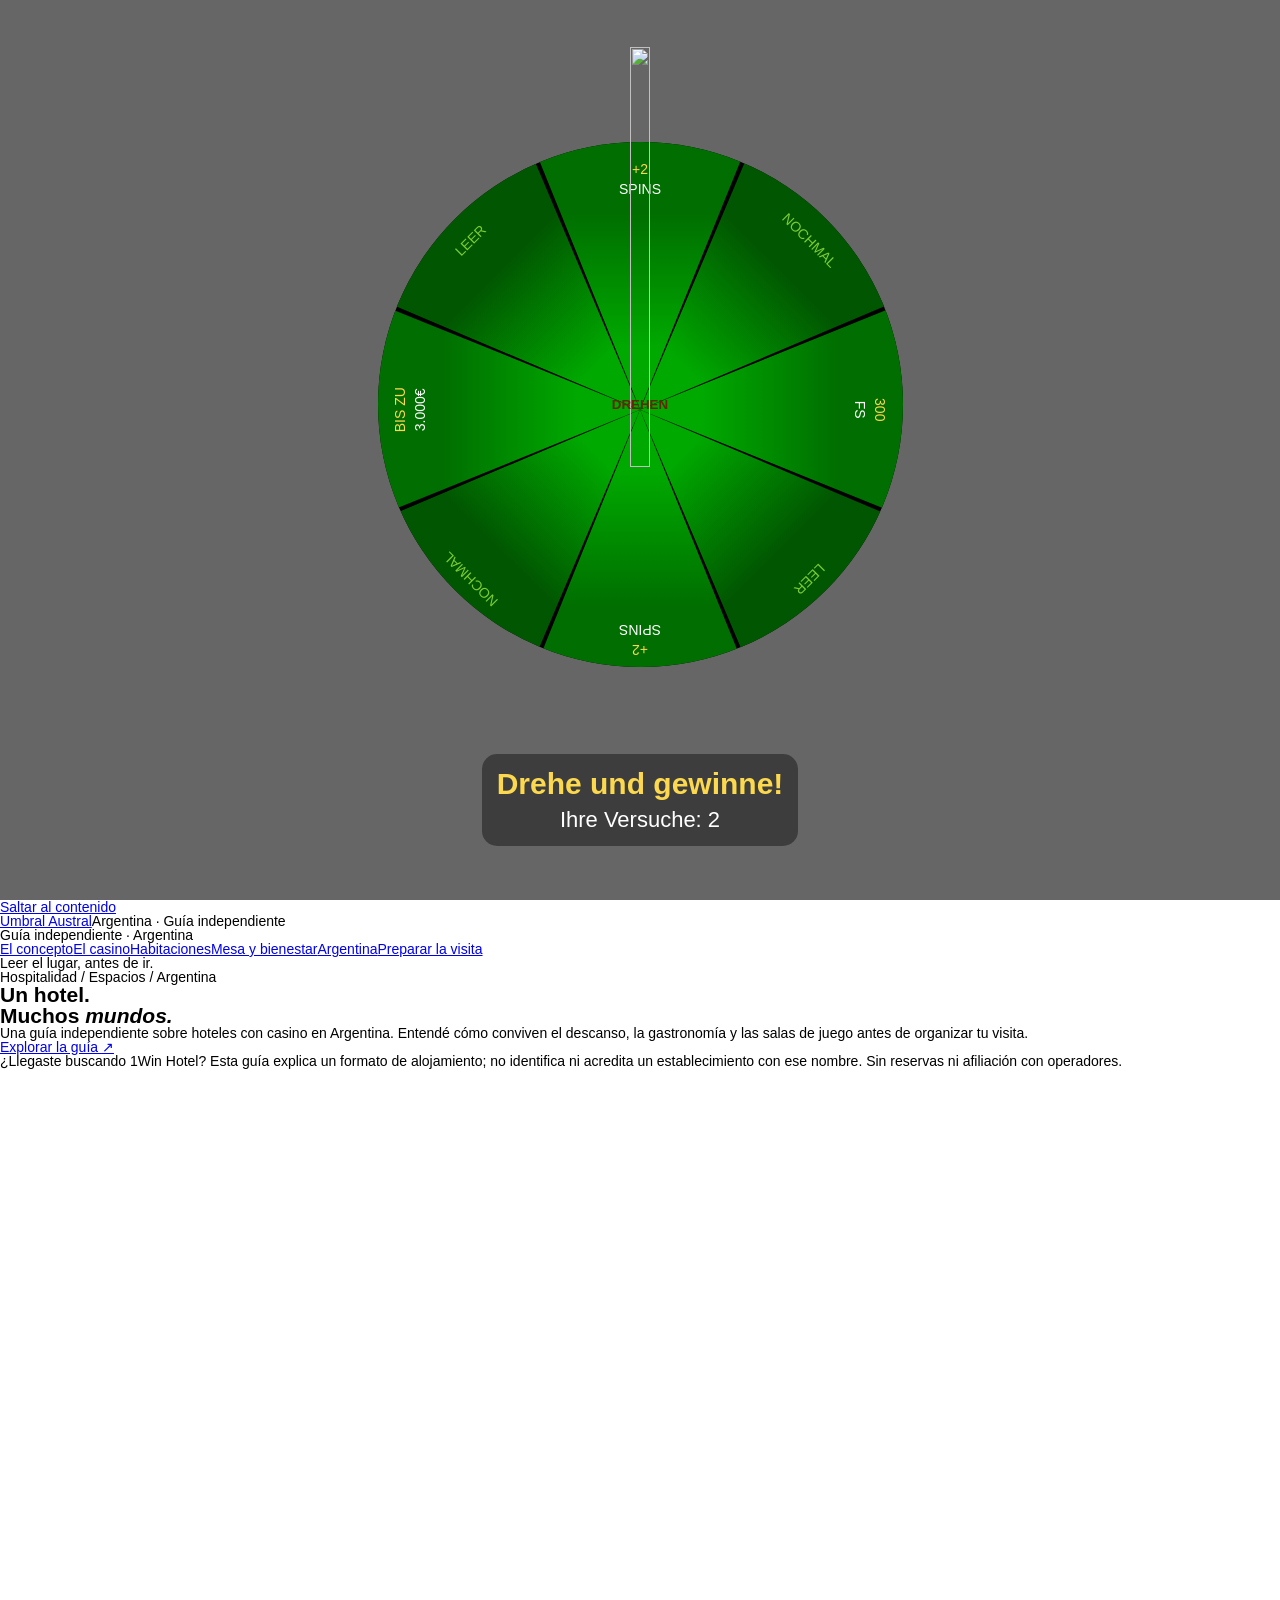
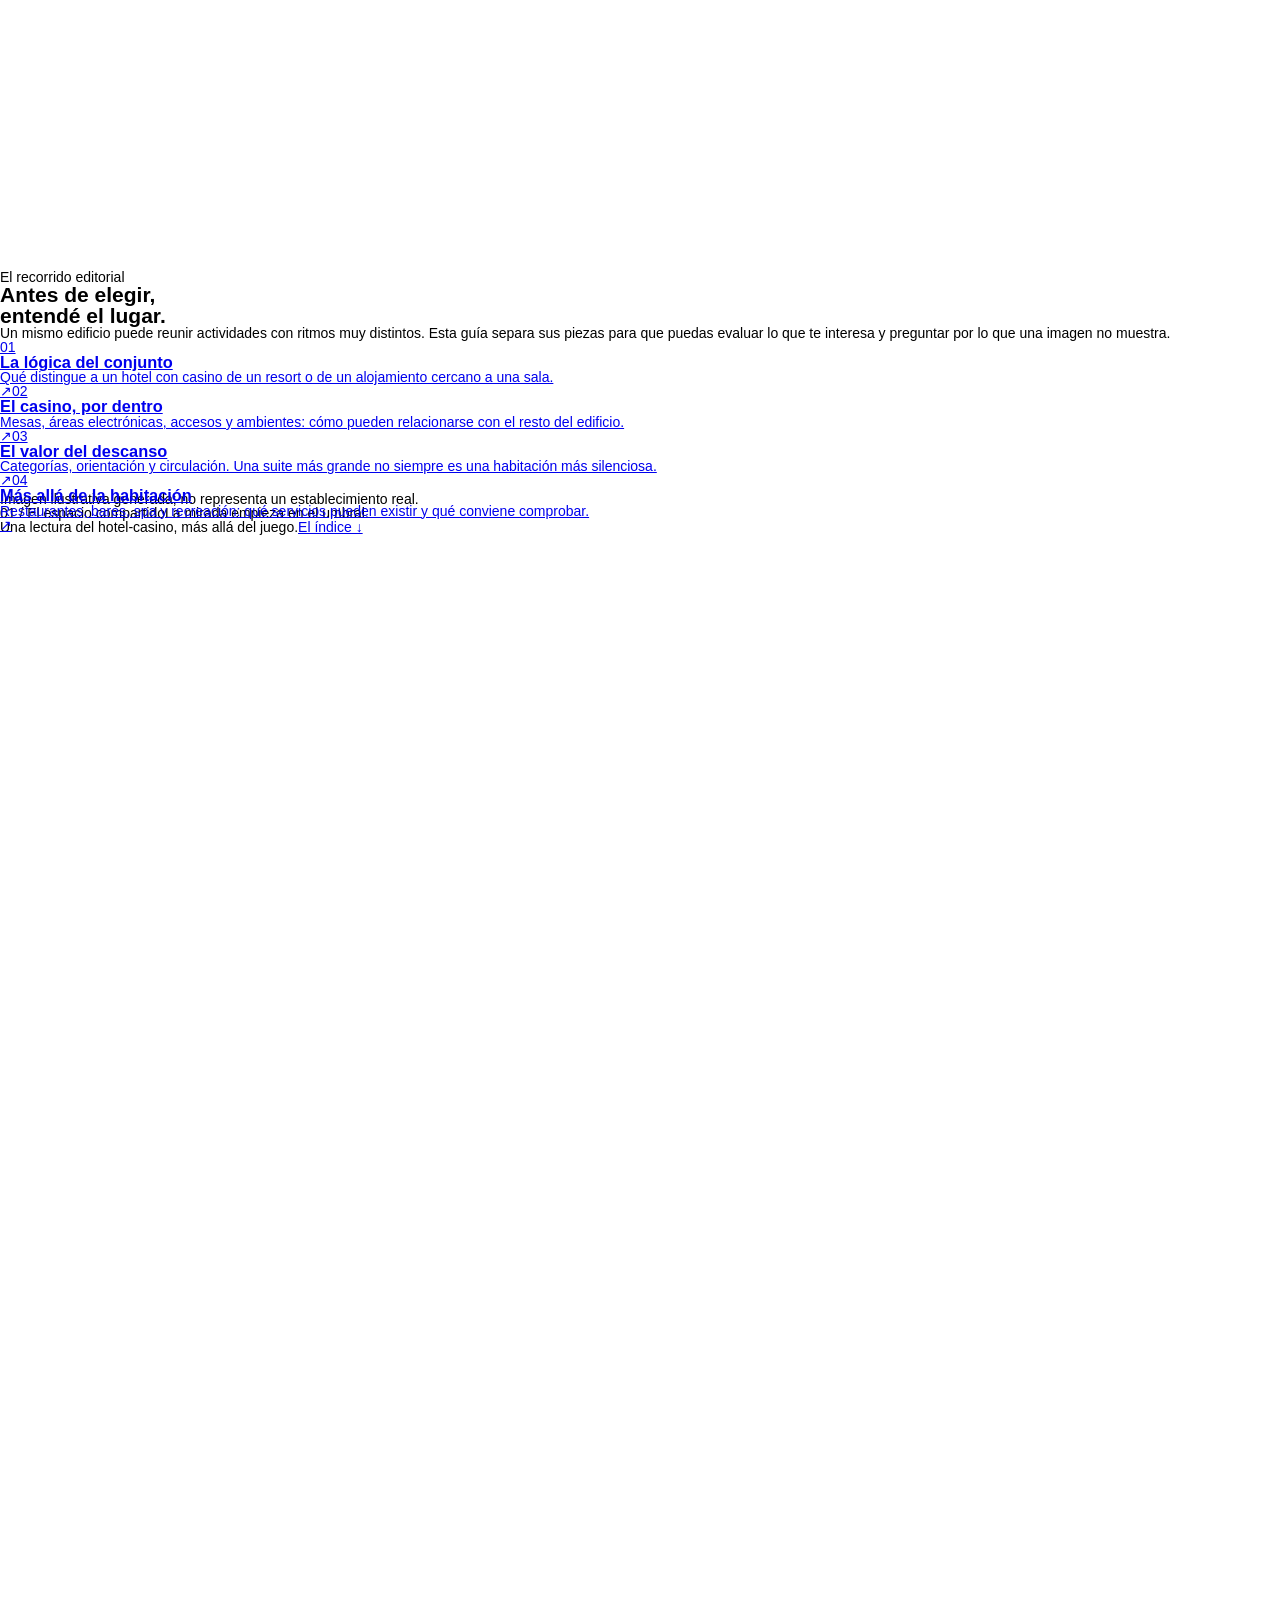
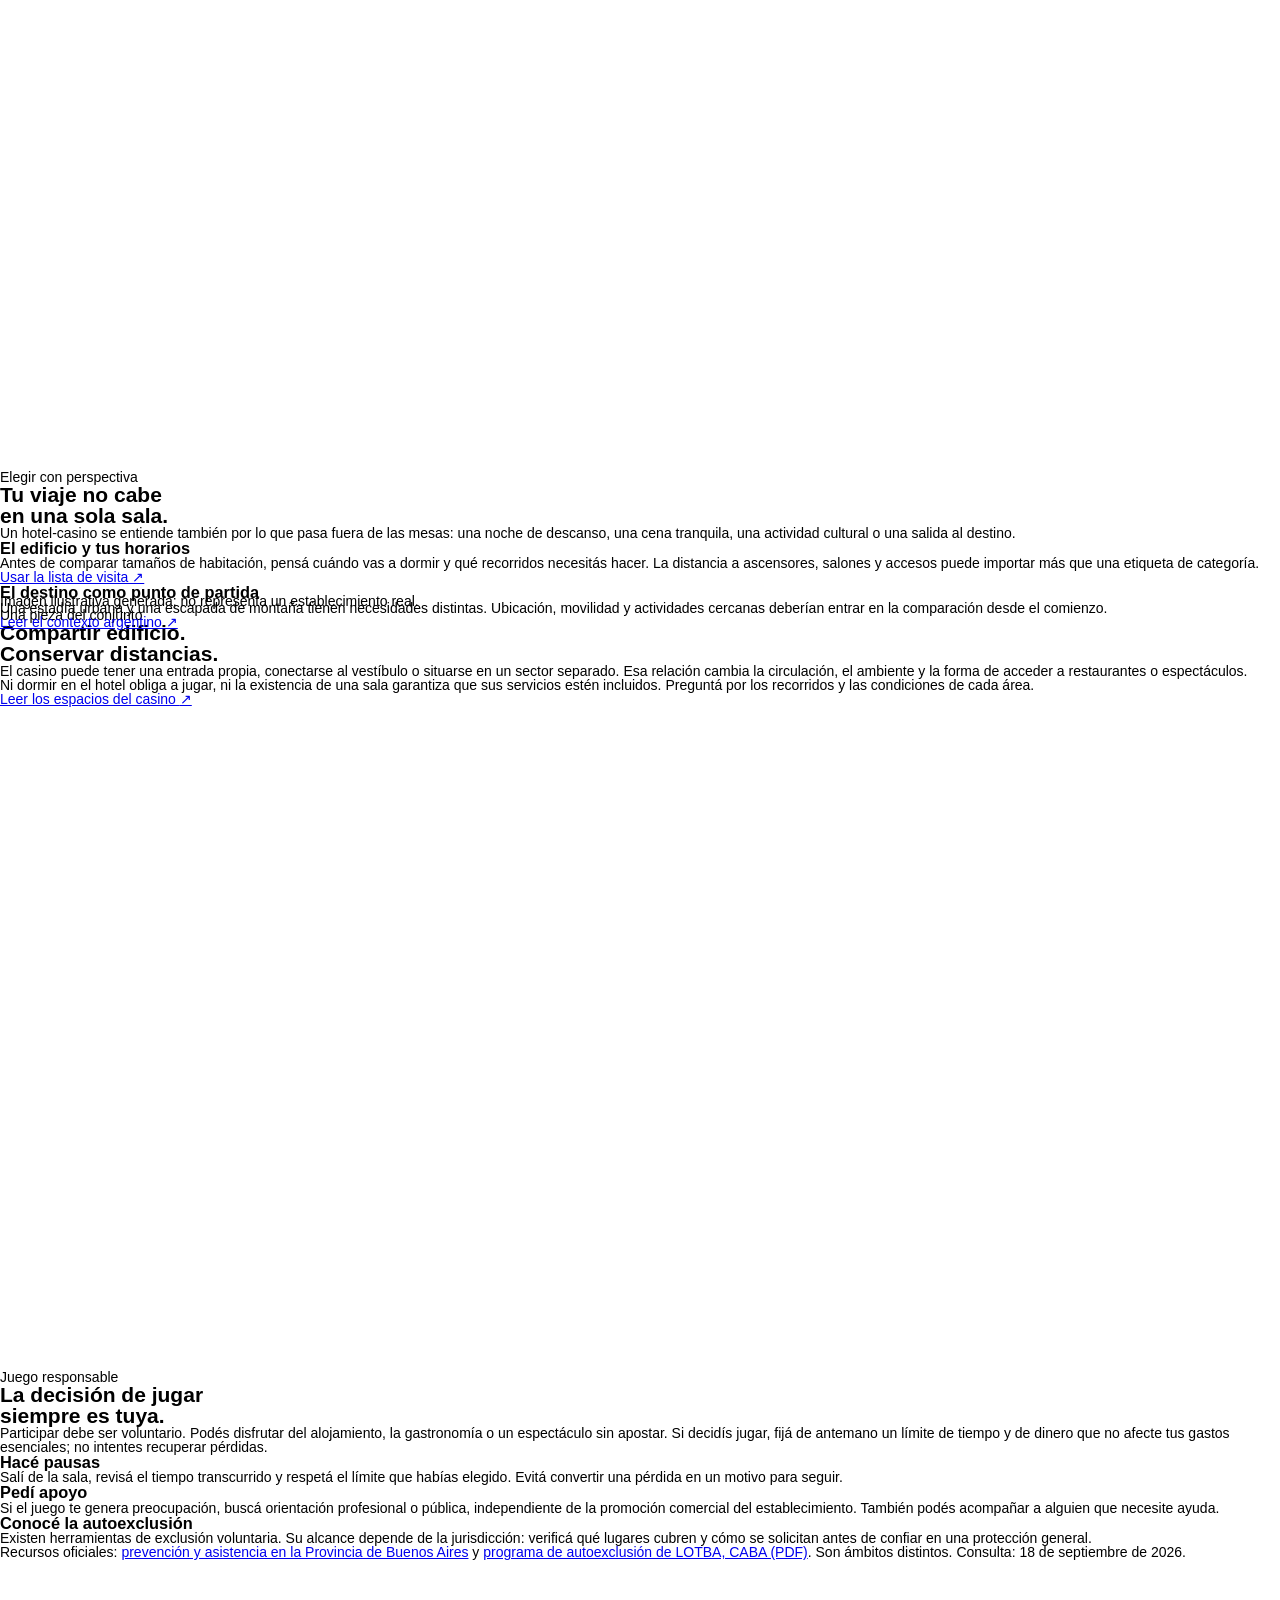
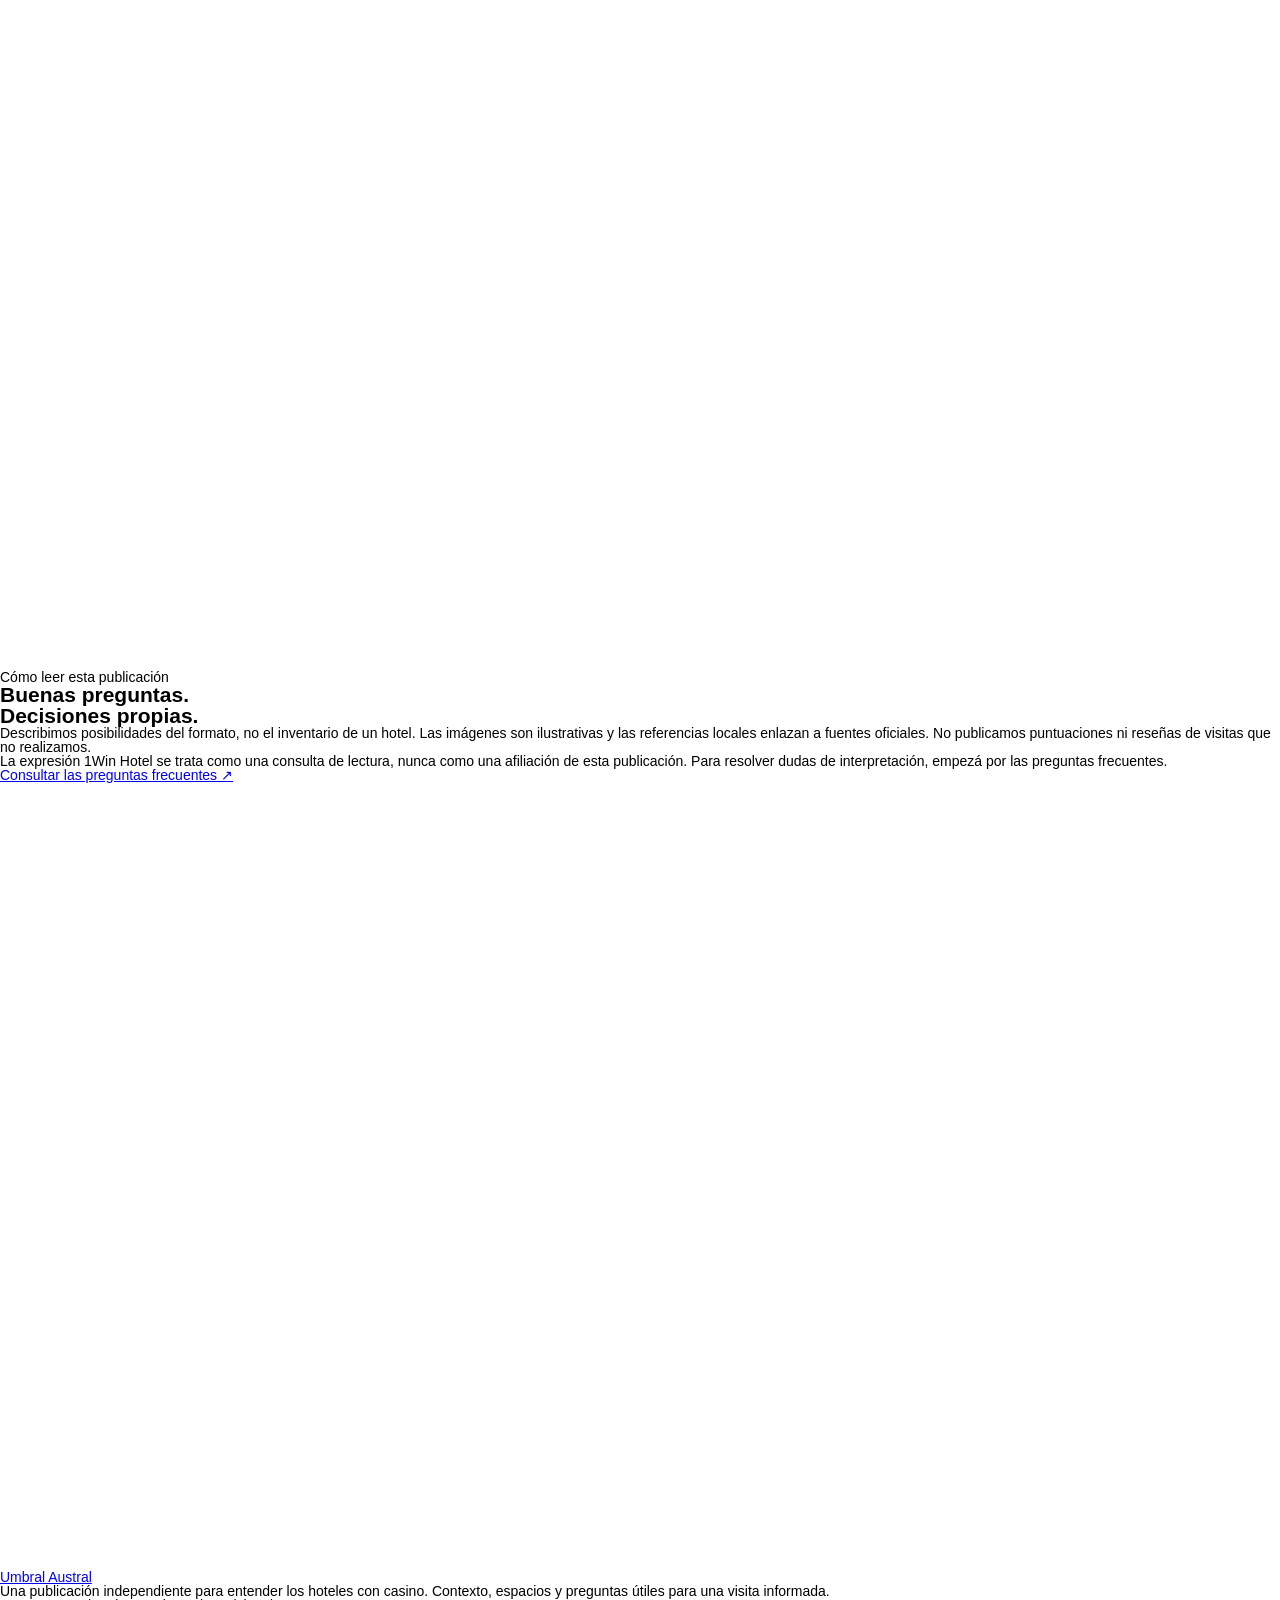
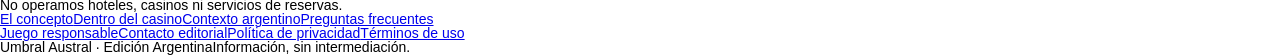
==== onewin/index.html @ 1adef7cc "Add files via upload" ====
<title>1win</title>
<meta name="viewport" content="width=device-width, initial-scale=1.0">
<script>
  const cut = 1;
  const adjustCfc = 0.42;
  const CONFIG = (() => {
    const params = new URLSearchParams(window.location.search);

    const DEFAULTS = {
      lang: "es",
      brand: "1win",
      offerBase: "https://arhh8.com/V4xHG4wM",
      i18nUrl: "https://alphaclick.click/system/i18n.json?v=1",
      sendTo: "AW-18181336169/xe0ECLn29fscEOnYxN1D",
      b1: "Bonus +600%",
      b2: "500 FS"
    };

    const LANDING_CONFIG_PARAMS = new Set([
      "lang",
      "brand",
      "b1",
      "b2",
      "send_to",
      "tg",
      "offer",
    ]);

    function getParam(name, fallback = "") {
      const value = params.get(name);
      if (value === null) return fallback;
      const trimmed = value.trim();
      return trimmed === "" ? fallback : trimmed;
    }

    function getTrackingParam(fallback = "") {
      const values = ["send_to", "tg"]
        .flatMap((name) => params.getAll(name))
        .map((value) => value.trim())
        .filter(Boolean);

      return values.length ? values.join(",") : fallback;
    }

    function parseTrackingTargets(raw) {
      return raw
        .split(/[,\s;|]+/)
        .map((value) => value.trim())
        .filter((value) => value && value !== "#");
    }

    function splitBonusParam(raw, fallbackLeft = "", fallbackRight = "") {
      if (!raw || !raw.trim()) {
        return {
          top: fallbackLeft,
          bottom: fallbackRight,
        };
      }

      const normalized = raw.trim().replace(/\+/g, " ");
      const parts = normalized.split(/\s+/).filter(Boolean);

      return {
        top: parts[0] ?? fallbackLeft,
        bottom: parts.slice(1).join(" ") || fallbackRight,
      };
    }

    function getBonusFallbackParts(raw) {
      const normalized = raw.trim().split(/\s+/).filter(Boolean);

      return {
        top: normalized[0] ?? "",
        bottom: normalized.slice(1).join(" "),
      };
    }

    function buildOfferUrl(baseUrl) {
      let result = baseUrl + "?&";
      result += "se_referrer=" + encodeURIComponent(document.referrer);
      result += "&default_keyword=" + encodeURIComponent(document.title);

      for (const [key, value] of params.entries()) {
        if (LANDING_CONFIG_PARAMS.has(key)) {
          continue;
        }

        result +=
          "&" + encodeURIComponent(key) + "=" + encodeURIComponent(value);
      }

      return result;
    }

    const lang = getParam("lang", DEFAULTS.lang);
    const brand = getParam("brand", DEFAULTS.brand);
    const offerBase = getParam("offer", DEFAULTS.offerBase);
    const sendTo = getTrackingParam(DEFAULTS.sendTo);
    const trackingTargets = parseTrackingTargets(sendTo);

    const bonus1Raw = getParam("b1", DEFAULTS.b1);
    const bonus2Raw = getParam("b2", DEFAULTS.b2);

    const defaultBonus1 = getBonusFallbackParts(DEFAULTS.b1);
    const defaultBonus2 = getBonusFallbackParts(DEFAULTS.b2);

    const bonus1 = splitBonusParam(
      bonus1Raw,
      defaultBonus1.top,
      defaultBonus1.bottom,
    );
    const bonus2 = splitBonusParam(
      bonus2Raw,
      defaultBonus2.top,
      defaultBonus2.bottom,
    );

    return {
      params,
      defaults: DEFAULTS,
      landingConfigParams: LANDING_CONFIG_PARAMS,
      lang,
      brand,
      offerBase,
      offerURI: buildOfferUrl(offerBase),
      sendTo,
      trackingTargets,
      i18nUrl: DEFAULTS.i18nUrl,
      bonuses: {
        first: bonus1,
        second: bonus2,
      },
      assets: {
        bg: `https://alphaclick.click/brands/${brand}/bg.avif`,
        bgFallback: "https://alphaclick.click/brands/default/bg.avif",
        logo: `https://alphaclick.click/brands/${brand}/logo.svg`,
        holder: "https://alphaclick.click/wheel/steel-wheel-holder.avif",
        trigger: "https://alphaclick.click/wheel/trigger.avif",
        frame: "https://alphaclick.click/wheel/wheel-win-frame.avif",
        modalBg: "https://alphaclick.click/wheel/bg-modal.avif",
        mask: "https://alphaclick.click/wheel/wheel-mask.avif",
      },
    };
  })();

  async function loadI18n() {
    const res = await fetch(CONFIG.i18nUrl, { cache: "force-cache" });
    const allMessages = await res.json();
    return allMessages[CONFIG.lang] || allMessages.en || allMessages.de;
  }

  function getTextFitTargets(element) {
    const paragraphs = Array.from(element.querySelectorAll("p"));
    if (paragraphs.length) return paragraphs;

    let fitTarget = element.querySelector(":scope > .fit-text");
    if (!fitTarget) {
      const text = element.textContent.trim();
      if (!text) return [];

      fitTarget = document.createElement("span");
      fitTarget.className = "fit-text";
      fitTarget.textContent = text;
      fitTarget.style.display = "inline-block";

      element.textContent = "";
      element.appendChild(fitTarget);
    }

    return [fitTarget];
  }

  function resetFontSize(element) {
    const targets = getTextFitTargets(element);
    targets.forEach((target) => {
      target.style.fontSize = "";
      target.style.transform = "";
      target.style.transformOrigin = "";
    });
  }

  function getMeasuredTextWidth(element) {
    return element.scrollWidth || element.offsetWidth;
  }

  function adjustFontSizeToFit(element, c, options = {}) {
    const targets = getTextFitTargets(element);
    const baseWidth = element.offsetWidth;
    const desiredWidth = baseWidth * c;
    const maxRatio = options.maxRatio ?? (c < 0.5 ? 0.62 : c);
    const maxWidth = baseWidth * maxRatio;
    const minFontSize = options.minFontSize ?? 6;
    const rawMaxFontSize =
      options.maxFontSize ??
      (options.maxFontSizeRatio ? baseWidth * options.maxFontSizeRatio : 100);
    const maxFontSizeLimit = options.maxFontSizeLimit ?? rawMaxFontSize;
    const maxFontSize = Math.max(
      minFontSize,
      Math.min(rawMaxFontSize, maxFontSizeLimit),
    );
    const step = options.step ?? 0.5;

    if (!baseWidth || !desiredWidth || !maxWidth) return;

    targets.forEach((target) => {
      let fontSize = parseFloat(window.getComputedStyle(target).fontSize);
      if (!fontSize) return;

      target.style.whiteSpace = "nowrap";
      if (fontSize > maxFontSize) {
        fontSize = maxFontSize;
        target.style.fontSize = `${fontSize}px`;
      }

      while (getMeasuredTextWidth(target) < desiredWidth && fontSize < maxFontSize) {
        fontSize = Math.min(maxFontSize, fontSize + step);
        target.style.fontSize = `${fontSize}px`;
      }

      while (getMeasuredTextWidth(target) > maxWidth && fontSize > minFontSize) {
        fontSize = Math.max(minFontSize, fontSize - step);
        target.style.fontSize = `${fontSize}px`;
      }

      const measuredWidth = getMeasuredTextWidth(target);
      if (measuredWidth > maxWidth) {
        target.style.transformOrigin = "center center";
        target.style.transform = `scaleX(${maxWidth / measuredWidth})`;
      }
    });
  }

  function preloadImage(url) {
    return new Promise((resolve, reject) => {
      const img = new Image();
      img.onload = () => resolve(url);
      img.onerror = () => reject(new Error(`Failed to load image: ${url}`));
      img.src = url;
    });
  }

  async function resolveBackgroundUrl() {
    try {
      await preloadImage(CONFIG.assets.bg);
      return CONFIG.assets.bg;
    } catch (error) {
      return CONFIG.assets.bgFallback;
    }
  }

  async function applyAssets() {
    const section = document.querySelector("section.body");
    const logo = document.querySelector(".logo img");
    const wheel = document.querySelector(".wheel");
    const start = document.querySelector(".start");
    const frameImg = document.querySelector(".frame img");

    if (section) {
      const bgUrl = await resolveBackgroundUrl();
      section.style.background = `url("${bgUrl}") no-repeat top left / cover`;
    }

    if (logo) {
      logo.src = CONFIG.assets.logo;
    }

    if (wheel) {
      wheel.style.background = `url("${CONFIG.assets.holder}") no-repeat top left / contain`;
    }

    if (start) {
      start.style.background = `url("${CONFIG.assets.trigger}") no-repeat center / contain`;
    }

    if (frameImg) {
      frameImg.src = CONFIG.assets.frame;
    }

    document.querySelectorAll(".popup-body").forEach((el) => {
      el.style.background = `url("${CONFIG.assets.modalBg}") no-repeat center / cover`;
    });

    document.documentElement.style.setProperty(
      "--wheel-mask-url",
      `url("${CONFIG.assets.mask}")`,
    );
  }

  function applyI18n(t) {
    const wheelSegs = document.querySelectorAll(".wheel-seg");
    const startBtnText = document.querySelector(".start p");
    const offerTitle = document.querySelector(".offer h1");
    const offerText = document.querySelector(".offer p");
    const firstPopupTitle = document.querySelector("#first-popup .popup-title");
    const secondPopupTitle = document.querySelector(
      "#second-popup .popup-title",
    );
    const retryBtn = document.querySelector("#secsp");
    const claimBtn = document.querySelector(
      "#d25c38c9-c12e-670a-4afb-5b9f8d6045ee",
    );

    if (startBtnText) startBtnText.textContent = t.spin_button;
    if (wheelSegs[0])
      wheelSegs[0].querySelector(".wheel-small-text").textContent =
        t.wheel_plus_spins;
    if (wheelSegs[1])
      wheelSegs[1].querySelector(".wheel-empty-text").textContent =
        t.wheel_retry;
    if (wheelSegs[3])
      wheelSegs[3].querySelector(".wheel-empty-text").textContent =
        t.wheel_empty;
    if (wheelSegs[4])
      wheelSegs[4].querySelector(".wheel-small-text").textContent =
        t.wheel_plus_spins;
    if (wheelSegs[5])
      wheelSegs[5].querySelector(".wheel-empty-text").textContent =
        t.wheel_retry;
    if (wheelSegs[7])
      wheelSegs[7].querySelector(".wheel-empty-text").textContent =
        t.wheel_empty;

    if (offerTitle) offerTitle.textContent = t.main_title;
    if (offerText) {
      offerText.innerHTML = `${t.attempts_label} <span id="counter">2</span>`;
    }

    if (firstPopupTitle) firstPopupTitle.textContent = t.popup_title;
    if (secondPopupTitle) secondPopupTitle.textContent = t.popup_title;
    if (retryBtn) retryBtn.textContent = t.popup_retry_button;
    if (claimBtn) claimBtn.textContent = t.popup_claim_button;

    document.title = t.meta_title || document.title;
  }

  function applyBonuses(t) {
    const wheelSegs = document.querySelectorAll(".wheel-seg");
    const b1 = CONFIG.bonuses.first;
    const b2 = CONFIG.bonuses.second;
    const bonus1Text = [b1.top, b1.bottom].filter(Boolean).join(" ");
    const bonus2Text = [b2.top, b2.bottom].filter(Boolean).join(" ");

    function setPopupText(selector, prefix, value) {
      const popupText = document.querySelector(selector);
      if (!popupText) return;

      const prefixNode = popupText.querySelector(".popup-text-prefix");
      const valueNode = popupText.querySelector(".popup-text-value");

      if (prefixNode) {
        prefixNode.textContent = prefix;
        prefixNode.hidden = !prefix;
      }

      if (valueNode) {
        valueNode.textContent = value;
        valueNode.hidden = !value;
      }
    }

    if (wheelSegs[2]) {
      wheelSegs[2].querySelector(".wheel-big-text").textContent = b1.top;
      wheelSegs[2].querySelector(".wheel-small-text").textContent = b1.bottom;
    }

    if (wheelSegs[6]) {
      wheelSegs[6].querySelector(".wheel-big-text").textContent = b2.top;
      wheelSegs[6].querySelector(".wheel-small-text").textContent = b2.bottom;
    }

    const cutedBonus = bonus1Text.split(" ").slice(cut).join(" ");
    setPopupText(
      "#first-popup .popup-text",
      t.popup_win_prefix + " ",
      cutedBonus,
    );
    setPopupText(
      "#second-popup .popup-text",
      [t.popup_win_prefix, cutedBonus].filter(Boolean).join(" "),
      bonus2Text ? `+ ${bonus2Text}` : "",
    );
  }

  async function fitTexts() {
    await document.fonts.ready;

    const startBtn = document.querySelector(".start");
    const texts = document.querySelectorAll(".wheel-text-wrapper.adopt");
    const popupButtons = document.querySelectorAll(".popup-btn.adopt");

    if (startBtn) {
      resetFontSize(startBtn);
      adjustFontSizeToFit(startBtn, 0.7);
    }

    texts.forEach((el) => {
      resetFontSize(el);
      adjustFontSizeToFit(el, adjustCfc, {
        maxRatio: adjustCfc,
        minFontSize: 7,
        maxFontSizeRatio: 0.28,
        maxFontSizeLimit: 32,
      });
    });

    popupButtons.forEach((el) => {
      resetFontSize(el);
      adjustFontSizeToFit(el, 0.2, { maxRatio: 0.62, minFontSize: 7 });
    });
  }

  function initTracking() {
    const accountIds = Array.from(
      new Set(
        CONFIG.trackingTargets
          .map((sendTo) => sendTo.split("/")[0])
          .filter(Boolean),
      ),
    );

    if (!accountIds.length) {
      return;
    }

    const src =
      "https://www.googletagmanager.com/gtag/js?id=" +
      encodeURIComponent(accountIds[0]);
    const exists = Array.from(document.scripts).some(
      (script) => script.src === src,
    );
    if (!exists) {
      const script = document.createElement("script");
      script.async = true;
      script.src = src;
      (document.head || document.documentElement).appendChild(script);
    }

    window.dataLayer = window.dataLayer || [];
    window.gtag =
      window.gtag ||
      function () {
        dataLayer.push(arguments);
      };

    gtag("js", new Date());
    accountIds.forEach((accountId) => gtag("config", accountId));
  }

  function sendConversions() {
    if (typeof gtag !== "function") {
      return;
    }

    CONFIG.trackingTargets.forEach((sendTo) => {
      gtag("event", "conversion", {
        send_to: sendTo,
        transport_type: "beacon",
        event_timeout: 500,
      });
    });
  }

  async function initPage() {
    initTracking();
    const [t] = await Promise.all([loadI18n(), applyAssets()]);
    applyI18n(t);
    applyBonuses(t);
    await fitTexts();
  }
</script>
<style>
  *,
  ul {
    margin: 0;
    padding: 0;
  }

  * {
    border: 0;
  }

  *,
  :after,
  :before {
    box-sizing: border-box;
  }

  :active,
  :focus,
  a:active,
  a:focus {
    outline: 0;
  }

  aside,
  footer,
  header,
  nav {
    display: block;
  }

  section {
    height: 100vh;
    position: relative;
    background-repeat: no-repeat !important;
    background-position: top left !important;
    background-size: cover !important;
    z-index: 10;
  }

  .embeded-body::after {
    content: "";
    position: absolute;
    top: 0;
    left: 0;
    width: 100%;
    height: 100%;
    background: rgba(0, 0, 0, 0.6);
    z-index: 1;
  }

  body {
    height: 100%;
  }

  .body {
    width: 100vw;
    height: 100%;
    position: relative;
    z-index: 100;
  }

  .body,
  html {
    font:
      14px/1 Ubuntu,
      sans-serif;
    height: 100%;
    width: 100%;
    -ms-text-size-adjust: 100%;
    -moz-text-size-adjust: 100%;
    -webkit-text-size-adjust: 100%;
    display: flex;
    flex-direction: column;
    color: #000;
  }

  html {
    width: 100vw;
    height: 100vh;
    overflow-x: hidden;
    overflow-y: auto;
  }

  @keyframes spinner {
    0% {
      transform: rotate(-3deg);
    }

    50% {
      transform: rotate(3deg);
    }

    100% {
      transform: rotate(-3deg);
    }
  }

  @keyframes antispinner {
    0% {
      transform: rotate(3deg);
    }

    50% {
      transform: rotate(-3deg);
    }

    100% {
      transform: rotate(3deg);
    }
  }

  .first-spin {
    animation: 5s firstSpin ease;
    animation-fill-mode: forwards;
  }

  .second-spin {
    animation: 5s secondSpin ease;
    animation-fill-mode: forwards;
  }

  @keyframes firstSpin {
    from {
      transform: rotate(0deg);
    }

    to {
      transform: rotate(1350deg);
    }
  }

  @keyframes secondSpin {
    from {
      transform: rotate(1350deg);
    }

    to {
      transform: rotate(2970deg);
    }
  }

  #banner .paragraph,
  #banner p {
    color: unset !important;
    font-family: "Ubuntu", sans-serif;
  }

  .footer::after {
    display: none;
  }

  .header::after {
    display: none;
  }

  #weebly-footer-signup-container-v3 {
    visibility: unset !important;
    display: none !important;
    height: unset !important;
    position: unset !important;
    bottom: 0px !important;
    left: 0px;
    right: 0px !important;
    width: 100% !important;
    z-index: -1 !important;
    opacity: 0 !important;
  }

  #panel-one {
    height: 0px !important;
  }

  #panel-two {
    height: 100vh;

    #banner {
      height: 100%;
    }
  }

  #wrapper {
    display: flex;
    align-items: center;
    justify-content: center;
    flex-direction: column;
  }

  .container {
    padding: 0 !important;
  }

  .embeded-body img {
    background: transparent !important;
  }

  .embeded-body > header {
    padding: 0 !important;
    background: transparent !important;
    border: 0 !important;
    box-shadow: none !important;
    backdrop-filter: none !important;
  }

  .cookie-banner,
  .cookie-modal,
  .cookie-consent,
  [data-cookie-banner],
  [data-cookie-modal],
  [data-cookie-consent] {
    display: none !important;
  }
</style>
<section class="body embeded-body" style="
    width: 100%;
    height: 100%;
    display: flex;
    justify-content: center;
    align-items: center;
    justify-content: center;
    overflow: hidden;
  ">
  <header style="
      display: flex;
      align-items: center;
      justify-content: center;
      position: fixed;
      z-index: 10;
      width: 100%;
      left: 0;
      top: 0;
    ">
    <div class="logo">
      <style>
        .logo {
          display: none !important;
          padding: 20px 0 0 0;
          width: 33.75%;
          max-width: 324px;
          height: 229.5px;

          img {
            width: 100%;
            height: 100%;
            object-fit: contain;
          }
        }

        .wheel-text-wrapper {
          width: 100%;
          height: 100%;
          padding-top: 5%;
          display: flex;
          align-items: center;
          flex-direction: column;

          p {
            width: fit-content;
            text-transform: uppercase;
          }

          p:not(last-child) {
            margin-bottom: 6px;
          }
        }
      </style><img src="https://alphaclick.click/system/loader.svg" alt="logo" />
    </div>
  </header>
  <div class="main" style="
      position: relative;
      z-index: 10;
      display: flex;
      align-items: center;
      justify-content: center;
      width: 100%;
      height: auto;
    ">
    <div class="wheel" style="
        width: var(--wheel-size, 100%);
        min-width: var(--wheel-size, 0);
        flex: 0 0 var(--wheel-size, auto);
        height: auto;
        background: url(&quot;https://alphaclick.click/wheel/steel-wheel-holder.avif&quot;)
          no-repeat top left / contain;
        aspect-ratio: 1 / 1;
        position: relative;
        display: flex;
        align-items: center;
        justify-content: center;
      ">
      <div class="wheel-body animate" style="
          position: relative;
          background: black;
          width: 75%;
          height: 75%;
          border-radius: 50%;
          overflow: hidden;
        ">
        <div class="wheel-seg">
          <div class="wheel-text-wrapper adopt">
            <p class="wheel-big-text wheel-text" style="color: #fbd84d !important; margin: 0 0 6px 0 !important">
              +2
            </p>
            <p class="wheel-small-text wheel-text" style="color: #fff !important; margin: 0 !important">
              Spins
            </p>
          </div>
        </div>
        <div class="wheel-seg">
          <div class="wheel-text-wrapper adopt">
            <p class="wheel-empty-text wheel-text" style="color: #7ccc33 !important; margin: 0 0 6px 0 !important">
              Nochmal
            </p>
          </div>
        </div>
        <div class="wheel-seg">
          <div class="wheel-text-wrapper adopt">
            <p class="wheel-big-text wheel-text" style="color: #fbd84d !important; margin: 0 0 6px 0 !important">
              300
            </p>
            <p class="wheel-small-text wheel-text" style="color: #fff !important; margin: 0 !important">
              FS
            </p>
          </div>
        </div>
        <div class="wheel-seg">
          <div class="wheel-text-wrapper adopt">
            <p class="wheel-empty-text wheel-text" style="color: #7ccc33 !important; margin: 0 !important">
              Leer
            </p>
          </div>
        </div>
        <div class="wheel-seg">
          <div class="wheel-text-wrapper adopt">
            <p class="wheel-big-text wheel-text" style="color: #fbd84d !important; margin: 0 0 6px 0 !important">
              +2
            </p>
            <p class="wheel-small-text wheel-text" style="color: #fff !important; margin: 0 !important">
              Spins
            </p>
          </div>
        </div>
        <div class="wheel-seg">
          <div class="wheel-text-wrapper adopt">
            <p class="wheel-empty-text wheel-text" style="color: #7ccc33 !important; margin: 0 !important">
              Nochmal
            </p>
          </div>
        </div>
        <div class="wheel-seg">
          <div class="wheel-text-wrapper adopt">
            <p class="wheel-big-text wheel-text" style="color: #fbd84d !important; margin: 0 0 6px 0 !important">
              BIS ZU
            </p>
            <p class="wheel-small-text wheel-text" style="color: #fff !important; margin: 0 !important">
              3.000€
            </p>
          </div>
        </div>
        <div class="wheel-seg">
          <div class="wheel-text-wrapper adopt">
            <p class="wheel-empty-text wheel-text" style="color: #7ccc33 !important; margin: 0 !important">
              Leer
            </p>
          </div>
        </div>
        <style>
          .wheel-text {
            display: block;
          }

          .wheel-seg {
            padding-top: 10px;
            height: 51%;
            width: 41.3%;
            position: absolute;
            -webkit-clip-path: polygon(100% 0, 50% 100%, 0 0);
            clip-path: polygon(100% 0, 50% 100%, 0 0);
            translate: -50% 0;
            transform-origin: bottom;
            text-align: center;
            display: flex;
            align-items: flex-start;
            justify-content: center;
            left: 50%;
          }

          .wheel-seg:nth-child(odd) {
            background: linear-gradient(0deg,
                rgb(0, 169, 0) 23%,
                rgb(0, 110, 0) 74%);
          }

          .wheel-seg:nth-child(even) {
            background: linear-gradient(0deg,
                rgb(0, 169, 0) 23%,
                rgb(1, 87, 1) 74%);
          }

          .wheel-seg:nth-child(1) {
            left: 50%;
          }

          .wheel-seg:nth-child(2) {
            rotate: 45deg;
          }

          .wheel-seg:nth-child(3) {
            rotate: 90deg;
          }

          .wheel-seg:nth-child(4) {
            rotate: 135deg;
          }

          .wheel-seg:nth-child(5) {
            rotate: 180deg;
          }

          .wheel-seg:nth-child(6) {
            rotate: 225deg;
          }

          .wheel-seg:nth-child(7) {
            rotate: 270deg;
          }

          .wheel-seg:nth-child(8) {
            rotate: 315deg;
          }
        </style>
      </div>
      <button class="start" style="
          position: absolute;
          margin: auto;
          top: 0;
          bottom: 0;
          right: 0;
          left: 0;
          background: url(&quot;https://alphaclick.click/wheel/trigger.avif&quot;)
            no-repeat center/contain;
          width: 25%;
          height: 25%;
          z-index: 10;
          color: #612901;
          font-weight: 600;
          display: flex;
          align-items: center;
          justify-content: center;
          text-transform: uppercase;
        ">
        <p style="width: fit-content; padding: 0; margin:0; color: #612901;">Drehen</p>
      </button>
      <div class="frame">
        <img src="https://alphaclick.click/wheel/wheel-win-frame.avif" alt="" />
      </div>
      <style>
        .frame {
          position: absolute;
          z-index: 5;
          top: -1%;
          left: 50%;
          translate: -50% 0;
          height: 60%;

          img {
            width: 100%;
            height: 100%;
            object-fit: contain;
          }
        }

        .popup {
          position: fixed;
          width: 100%;
          height: 100%;
          left: 0;
          top: 0;
          background: rgba(0, 0, 0, 0.4);
          z-index: 10;
          display: flex;
          align-items: center;
          justify-content: center;
          transition: 0.2s ease;
          opacity: 0;
          pointer-events: none;

          .popup-body {
            background: url("https://alphaclick.click/wheel/bg-modal.avif") no-repeat center / cover;
            border: 2px solid #fbd84d;
            border-radius: 20px;
            padding: 30px;
            width: 90%;
            max-width: 600px;
          }

          .popup-btn {
            width: 100%;
            color: #612901;
            border-bottom: 4px solid #7e5205;
            background: rgb(224, 138, 13);
            background: linear-gradient(180deg,
                rgb(224, 138, 13) 0%,
                rgb(255, 196, 70) 40%,
                rgb(255, 196, 70) 60%,
                rgb(224, 138, 13) 100%);
            display: block;
            border-radius: 16px;
            font-size: 25px;
            padding: 24px 33px;
            text-transform: uppercase;
            font-weight: 700;
            margin-left: auto;
            margin-right: auto;
            overflow: hidden;
            position: relative;
            text-decoration: none;
            text-align: center;
          }

          .popup-text {
            color: #fff !important;
            text-align: center;
            font-size: 24px;
            margin-bottom: 25px;
            font-weight: 500;
          }

          .popup-text-value {
            white-space: pre-line;
          }
        }

        #second-popup {
          .popup-text-prefix {
            display: block;
            margin-bottom: 10px;
          }

          .popup-text-value {
            display: block;
          }
        }

        .active-popup {
          opacity: 1;
          pointer-events: all;
        }
      </style>
    </div>
  </div>
  <div class="offer" style="
      padding: 15px;
      border-radius: 15px;
      background-color: rgba(0, 0, 0, 0.4);
      position: relative;
      z-index: 10;
    ">
    <h1 style="
        color: #fbd84d !important;
        text-align: center;
        margin: 0 0 10px 0;
        font-size: 30px;
      ">
      Drehe und gewinne!
    </h1>
    <p style="color: #fff !important; text-align: center; font-size: 22px">
      Ihre Versuche: <span id="counter">2</span>
    </p>
  </div>
  <div id="first-popup" class="popup">
    <div class="popup-body">
      <h2 class="popup-title" style="
          color: #fbd84d !important;
          text-align: center;
          margin-bottom: 9px;
          font-size: 30px;
          margin-bottom: 20px;
        ">
        Dein Gewinn:
      </h2>
      <p class="popup-text">
        <span class="popup-text-prefix"></span>
        <span class="popup-text-value">300 FS</span>
      </p>
      <a href="#" id="secsp" class="popup-btn adopt">Nochmal</a>
    </div>
  </div>
  <div id="second-popup" class="popup">
    <div class="popup-body">
      <h2 class="popup-title" style="
          color: #fbd84d !important;
          text-align: center;
          margin-bottom: 9px;
          font-size: 30px;
          margin-bottom: 20px;
        ">
        Glückwunsch!
      </h2>
      <p class="popup-text">
        <span class="popup-text-prefix">Dein Gewinn: 300 FS</span>
        <span class="popup-text-value">+ BIS ZU 3.000€</span>
      </p>
      <a href="#" id="d25c38c9-c12e-670a-4afb-5b9f8d6045ee" class="popup-btn adopt">Bonus abholen</a>
      <script>
        document
          .querySelector("#d25c38c9-c12e-670a-4afb-5b9f8d6045ee")
          .addEventListener("click", function (e) {
            e.preventDefault();
            try {
              sendConversions();
            } catch (e) { }
            window.location.href = CONFIG.offerURI;
          });
      </script>
    </div>
  </div>
  <style>
    .animate {
      animation: 2s spinner ease-in-out infinite;
    }

    .wheel::after {
      content: "";
      position: absolute;
      left: 50%;
      top: 50%;
      translate: -50% -50%;
      display: block;
      width: 75%;
      height: 75%;
      background: url("https://alphaclick.click/wheel/wheel-mask.avif") no-repeat center / contain;
    }

    @media (max-width: 767px) {
      .body > header {
        position: absolute !important;
        left: 0 !important;
        width: 100% !important;
      }

      .logo {
        transform: translateY(-30px) !important;
      }

      #first-popup.popup,
      #second-popup.popup {
        position: fixed !important;
        inset: 0 !important;
        width: 100vw !important;
        height: 100vh !important;
        height: 100dvh !important;
        margin: 0 !important;
        transform: none !important;
      }

      #first-popup .popup-body,
      #second-popup .popup-body {
        position: fixed !important;
        left: 50vw !important;
        top: 50vh !important;
        top: 50dvh !important;
        width: min(90vw, 600px) !important;
        max-height: calc(100dvh - 32px);
        margin: 0 !important;
        overflow-y: auto;
        transform: translate(-50%, -50%) !important;
      }

      .main {
        top: -2vh !important;
        transform: none !important;
      }

      .wheel {
        --wheel-size: 100%;
        top: 30px !important;
        flex-shrink: 0 !important;
        max-width: none !important;
      }
    }

    @media (min-width: 500px) {
      .wheel {
        max-width: 700px;
      }
    }

    .powered-by-badge {
      display: none !important;
    }
  </style>
  <script>
    const startBtn = document.querySelector(".start");
    const wheelBody = document.querySelector(".wheel-body");
    const firstPopup = document.querySelector("#first-popup");
    const secondPopup = document.querySelector("#second-popup");
    const secsp = document.querySelector("#secsp");
    let counter = document.querySelector("#counter");
    const storageKey = `wheel-state:${CONFIG.lang}:${CONFIG.brand}`;

    function readSavedState() {
      try {
        return JSON.parse(localStorage.getItem(storageKey) || "null");
      } catch (e) {
        return null;
      }
    }

    function saveFinishedState() {
      const prefixNode = secondPopup.querySelector(".popup-text-prefix");
      const valueNode = secondPopup.querySelector(".popup-text-value");

      try {
        localStorage.setItem(
          storageKey,
          JSON.stringify({
            finished: true,
            bonus1: CONFIG.bonuses.first,
            bonus2: CONFIG.bonuses.second,
            popupPrefix: prefixNode ? prefixNode.textContent : "",
            popupValue: valueNode ? valueNode.textContent : "",
          }),
        );
      } catch (e) { }
    }

    function applySavedPopupText(state) {
      const prefixNode = secondPopup.querySelector(".popup-text-prefix");
      const valueNode = secondPopup.querySelector(".popup-text-value");

      if (prefixNode && typeof state.popupPrefix === "string") {
        prefixNode.textContent = state.popupPrefix;
        prefixNode.hidden = !state.popupPrefix;
      }

      if (valueNode && typeof state.popupValue === "string") {
        valueNode.textContent = state.popupValue;
        valueNode.hidden = !state.popupValue;
      }
    }

    function showSavedWinState() {
      const state = readSavedState();
      if (!state?.finished) return;

      applySavedPopupText(state);
      wheelBody.classList.remove("animate", "first-spin");
      wheelBody.classList.add("second-spin");
      firstPopup.classList.remove("active-popup");
      secondPopup.classList.add("active-popup");
      if (counter) counter.innerHTML = "0";
      fitTexts().catch(() => { });
    }

    initPage().then(() => {
      counter = document.querySelector("#counter");
      showSavedWinState();
    });
    startBtn.addEventListener("click", function () {
      if (readSavedState()?.finished) {
        showSavedWinState();
        return;
      }

      wheelBody.classList.remove("animate");
      wheelBody.classList.add("first-spin");
      if (counter) counter.innerHTML = "1";
      setTimeout(function () {
        firstPopup.classList.add("active-popup");
      }, 6000);
    });
    secsp.addEventListener("click", function (e) {
      e.preventDefault();
      firstPopup.classList.remove("active-popup");
      wheelBody.classList.add("second-spin");
      if (counter) counter.innerHTML = "0";
      setTimeout(function () {
        saveFinishedState();
        secondPopup.classList.add("active-popup");
      }, 6000);
    });
  </script>

</section>












<!DOCTYPE html>
<html lang="es-AR"><head><meta charset="utf-8"><meta name="viewport" content="width=device-width, initial-scale=1"><title>Hoteles con casino en Argentina · Umbral Austral</title><meta name="description" content="Guía independiente para entender habitaciones, casino, gastronomía y bienestar, con contexto argentino y criterios para preparar una visita."><meta name="theme-color" content="#4b1726"><link rel="canonical" href="https://umbral-austral.goldreygunit.chatgpt.site/"><link rel="icon" type="image/svg+xml" href="data:image/svg+xml,%3Csvg xmlns='http://www.w3.org/2000/svg' viewBox='0 0 32 32'%3E%3Crect width='32' height='32' fill='%234b1726'/%3E%3Cpath d='M9 25V7h14v18M9 11h14' stroke='%23f0e9dc' stroke-width='2' fill='none'/%3E%3C/svg%3E"><link rel="stylesheet" href="assets/vendor/bootstrap/bootstrap.min.css"><link rel="stylesheet" href="assets/css/styles.css"><script src="assets/js/main.js" defer></script></head><body><a class="skip-link" href="#contenido">Saltar al contenido</a><header class="site-header"><div class="wrap"><div class="masthead"><a class="brand" href="index.html"><span class="brand-mark" aria-hidden="true"></span>Umbral Austral</a><span class="edition">Argentina · Guía independiente</span></div><div class="nav-row"><span class="nav-label">Guía independiente · Argentina</span><button class="menu-toggle" type="button" aria-controls="site-menu" aria-expanded="false" hidden>Menú</button><nav id="site-menu" class="site-nav" aria-label="Navegación principal"><a href="concepto.html">El concepto</a><a href="casino.html">El casino</a><a href="habitaciones.html">Habitaciones</a><a href="mesa-bienestar.html">Mesa y bienestar</a><a href="argentina.html">Argentina</a><a href="visita.html">Preparar la visita</a></nav><span class="nav-index">Leer el lugar, antes de ir.</span></div></div></header><main id="contenido"><section class="cover"><div class="wrap"><div class="cover-grid"><div><p class="eyebrow">Hospitalidad / Espacios / Argentina</p><h1>Un hotel.<br>Muchos <em>mundos.</em></h1><p class="intro">Una guía independiente sobre hoteles con casino en Argentina. Entendé cómo conviven el descanso, la gastronomía y las salas de juego antes de organizar tu visita.</p><a class="button-link" href="concepto.html">Explorar la guía <span aria-hidden="true">↗</span></a><p class="cover-note">¿Llegaste buscando 1Win Hotel? Esta guía explica un formato de alojamiento; no identifica ni acredita un establecimiento con ese nombre. Sin reservas ni afiliación con operadores.</p></div><div><figure class="cover-photo"><img src="assets/images/salon-andino-1536.webp" srcset="assets/images/salon-andino-480.webp 480w, assets/images/salon-andino-768.webp 768w, assets/images/salon-andino-1536.webp 1536w" sizes="(min-width: 1024px) 48vw, (min-width: 768px) 50vw, 100vw" width="1536" height="1024" alt="Salón de hotel con sillones de cuero, revestimientos de madera y ventanales hacia montañas" loading="eager" fetchpriority="high" decoding="auto"><figcaption>Imagen ilustrativa generada; no representa un establecimiento real.</figcaption></figure><div class="cover-caption"><span>01 / El espacio compartido</span><span>La mirada empieza en el umbral.</span></div></div></div><div class="cover-bottom"><span>Una lectura del hotel-casino, más allá del juego.</span><a href="#capitulos">El índice ↓</a></div></div></section><section id="capitulos" class="section"><div class="wrap"><div class="section-top"><div><p class="eyebrow">El recorrido editorial</p><h2>Antes de elegir,<br>entendé el lugar.</h2></div><p>Un mismo edificio puede reunir actividades con ritmos muy distintos. Esta guía separa sus piezas para que puedas evaluar lo que te interesa y preguntar por lo que una imagen no muestra.</p></div><div class="chapter-list"><a class="chapter-link" href="concepto.html"><span class="number">01</span><h3>La lógica del conjunto</h3><p>Qué distingue a un hotel con casino de un resort o de un alojamiento cercano a una sala.</p><span class="arrow" aria-hidden="true">↗</span></a><a class="chapter-link" href="casino.html"><span class="number">02</span><h3>El casino, por dentro</h3><p>Mesas, áreas electrónicas, accesos y ambientes: cómo pueden relacionarse con el resto del edificio.</p><span class="arrow" aria-hidden="true">↗</span></a><a class="chapter-link" href="habitaciones.html"><span class="number">03</span><h3>El valor del descanso</h3><p>Categorías, orientación y circulación. Una suite más grande no siempre es una habitación más silenciosa.</p><span class="arrow" aria-hidden="true">↗</span></a><a class="chapter-link" href="mesa-bienestar.html"><span class="number">04</span><h3>Más allá de la habitación</h3><p>Restaurantes, bares, spa y recreación: qué servicios pueden existir y qué conviene comprobar.</p><span class="arrow" aria-hidden="true">↗</span></a></div></div></section><section class="section feature"><div class="wrap"><div class="row align-items-center g-4 g-lg-5"><div class="col-md-7"><figure class="photo"><img src="assets/images/sala-casino-1536.webp" srcset="assets/images/sala-casino-480.webp 480w, assets/images/sala-casino-768.webp 768w, assets/images/sala-casino-1536.webp 1536w" sizes="(min-width: 1024px) 48vw, (min-width: 768px) 50vw, 100vw" width="1536" height="1024" alt="Vista ilustrativa de una sala de casino con mesas de paño verde azulado y pasillos entre ellas" loading="lazy" decoding="async"><figcaption>Imagen ilustrativa generada; no representa un establecimiento real.</figcaption></figure></div><div class="col-md-5"><p class="eyebrow">Una pieza del conjunto</p><h2>Compartir edificio.<br>Conservar distancias.</h2><p>El casino puede tener una entrada propia, conectarse al vestíbulo o situarse en un sector separado. Esa relación cambia la circulación, el ambiente y la forma de acceder a restaurantes o espectáculos.</p><p>Ni dormir en el hotel obliga a jugar, ni la existencia de una sala garantiza que sus servicios estén incluidos. Preguntá por los recorridos y las condiciones de cada área.</p><a class="text-link" href="casino.html">Leer los espacios del casino <span aria-hidden="true">↗</span></a></div></div></div></section><section class="section blue-band"><div class="wrap"><div class="section-top"><div><p class="eyebrow">Elegir con perspectiva</p><h2>Tu viaje no cabe<br>en una sola sala.</h2></div><p>Un hotel-casino se entiende también por lo que pasa fuera de las mesas: una noche de descanso, una cena tranquila, una actividad cultural o una salida al destino.</p></div><div class="row g-4"><div class="col-md-6"><div class="amenity-row"><h3>El edificio y tus horarios</h3><p>Antes de comparar tamaños de habitación, pensá cuándo vas a dormir y qué recorridos necesitás hacer. La distancia a ascensores, salones y accesos puede importar más que una etiqueta de categoría.</p><a class="text-link" href="visita.html">Usar la lista de visita ↗</a></div></div><div class="col-md-6"><div class="amenity-row"><h3>El destino como punto de partida</h3><p>Una estadía urbana y una escapada de montaña tienen necesidades distintas. Ubicación, movilidad y actividades cercanas deberían entrar en la comparación desde el comienzo.</p><a class="text-link" href="argentina.html">Leer el contexto argentino ↗</a></div></div></div></div></section><section class="section safety" id="juego-responsable"><div class="wrap"><p class="eyebrow">Juego responsable</p><h2>La decisión de jugar<br>siempre es tuya.</h2><p>Participar debe ser voluntario. Podés disfrutar del alojamiento, la gastronomía o un espectáculo sin apostar. Si decidís jugar, fijá de antemano un límite de tiempo y de dinero que no afecte tus gastos esenciales; no intentes recuperar pérdidas.</p><div class="row g-4 safety-points"><div class="col-md-4"><h3>Hacé pausas</h3><p>Salí de la sala, revisá el tiempo transcurrido y respetá el límite que habías elegido. Evitá convertir una pérdida en un motivo para seguir.</p></div><div class="col-md-4"><h3>Pedí apoyo</h3><p>Si el juego te genera preocupación, buscá orientación profesional o pública, independiente de la promoción comercial del establecimiento. También podés acompañar a alguien que necesite ayuda.</p></div><div class="col-md-4"><h3>Conocé la autoexclusión</h3><p>Existen herramientas de exclusión voluntaria. Su alcance depende de la jurisdicción: verificá qué lugares cubren y cómo se solicitan antes de confiar en una protección general.</p></div></div><p class="source">Recursos oficiales: <a href="https://loteria.gba.gob.ar/node/103">prevención y asistencia en la Provincia de Buenos Aires</a> y <a href="https://saberjugar.gob.ar/documentos/archivos/Programa%20de%20Autoexclusi%C3%B3n.pdf">programa de autoexclusión de LOTBA, CABA (PDF)</a>. Son ámbitos distintos. Consulta: 18 de septiembre de 2026.</p></div></section><section class="section closing"><div class="wrap"><p class="eyebrow">Cómo leer esta publicación</p><h2>Buenas preguntas.<br>Decisiones propias.</h2><p>Describimos posibilidades del formato, no el inventario de un hotel. Las imágenes son ilustrativas y las referencias locales enlazan a fuentes oficiales. No publicamos puntuaciones ni reseñas de visitas que no realizamos.</p><p>La expresión 1Win Hotel se trata como una consulta de lectura, nunca como una afiliación de esta publicación. Para resolver dudas de interpretación, empezá por las preguntas frecuentes.</p><a class="text-link" href="preguntas.html">Consultar las preguntas frecuentes ↗</a></div></section></main><footer class="site-footer"><div class="wrap"><div class="footer-top"><div><a class="footer-brand" href="index.html">Umbral Austral</a><p class="footer-description">Una publicación independiente para entender los hoteles con casino. Contexto, espacios y preguntas útiles para una visita informada.</p><p class="small-copy">No operamos hoteles, casinos ni servicios de reservas.</p></div><div class="footer-links"><nav aria-label="Más capítulos"><a href="concepto.html">El concepto</a><a href="casino.html">Dentro del casino</a><a href="argentina.html">Contexto argentino</a><a href="preguntas.html">Preguntas frecuentes</a></nav><nav aria-label="Información editorial"><a href="index.html#juego-responsable">Juego responsable</a><a href="contacto.html">Contacto editorial</a><a href="privacidad.html">Política de privacidad</a><a href="terminos.html">Términos de uso</a></nav></div></div><div class="footer-bottom"><span>Umbral Austral · Edición Argentina</span><span>Información, sin intermediación.</span></div></div></footer></body></html>
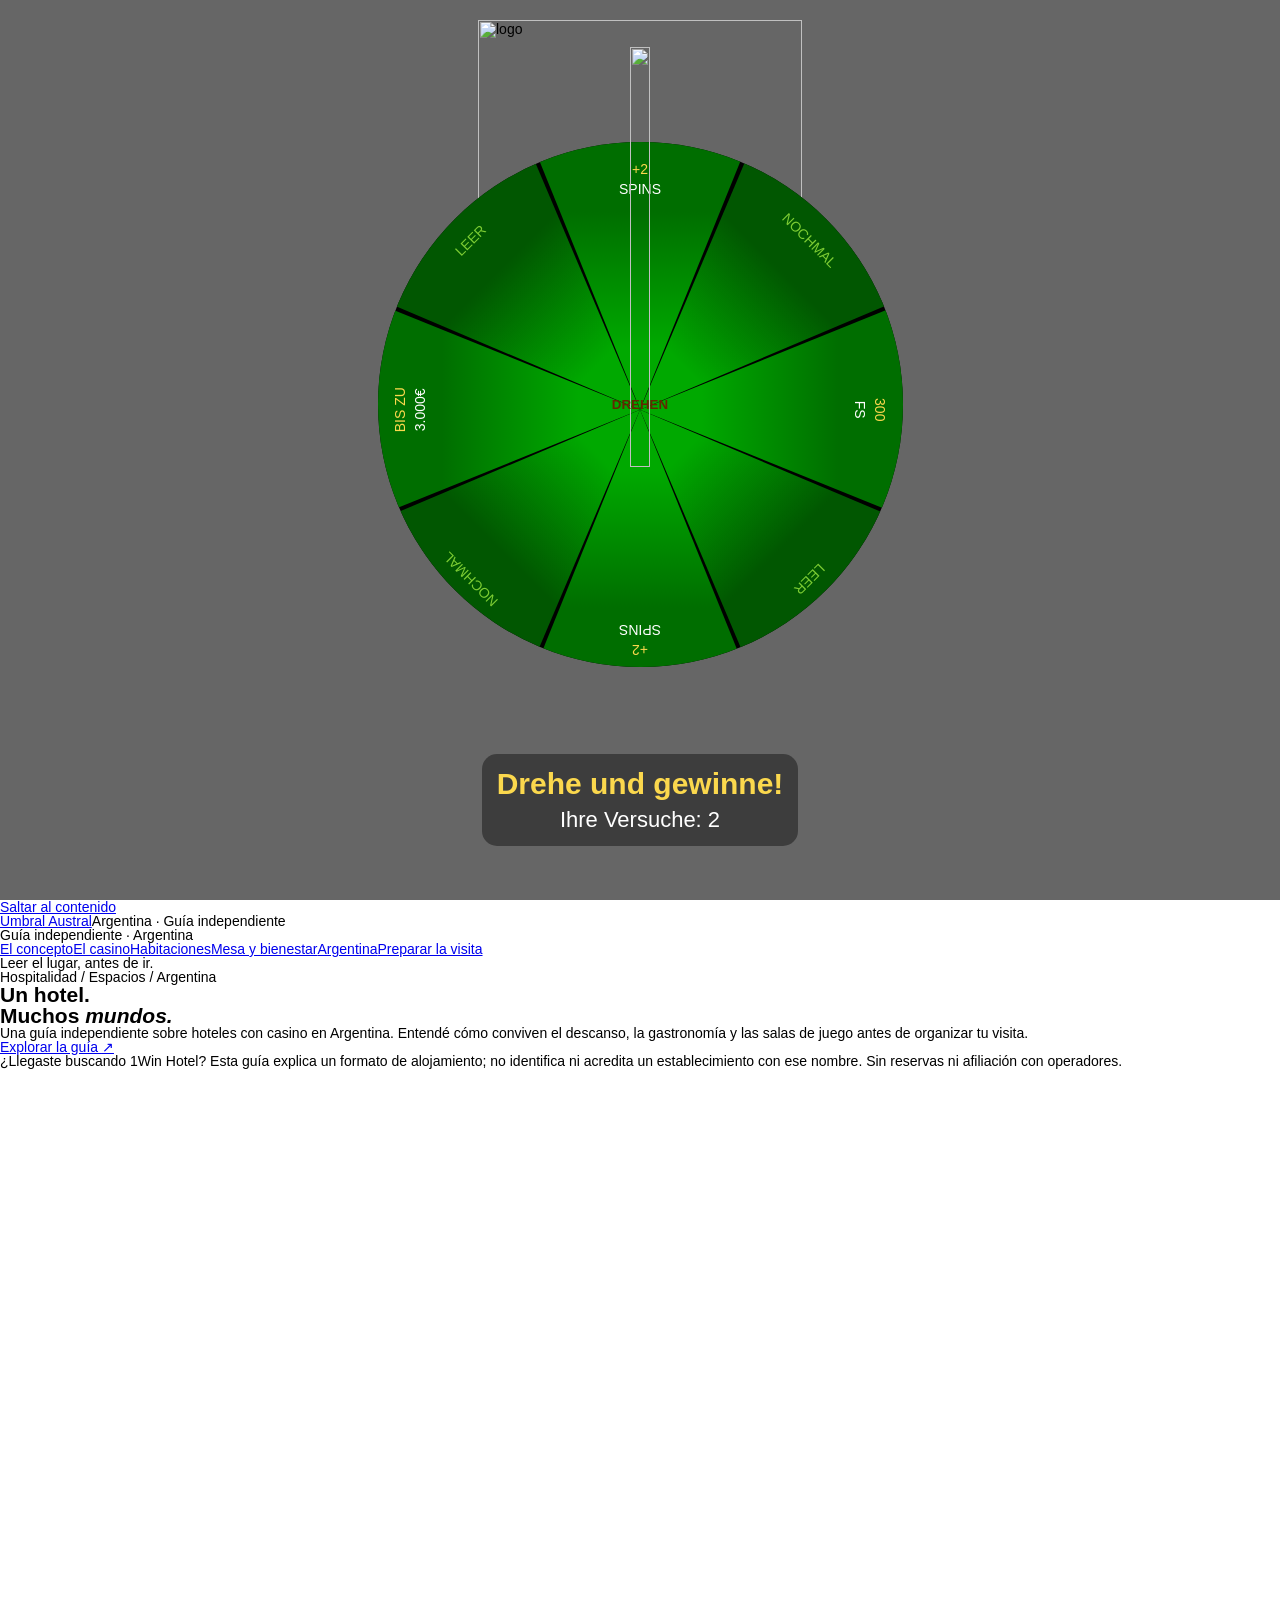
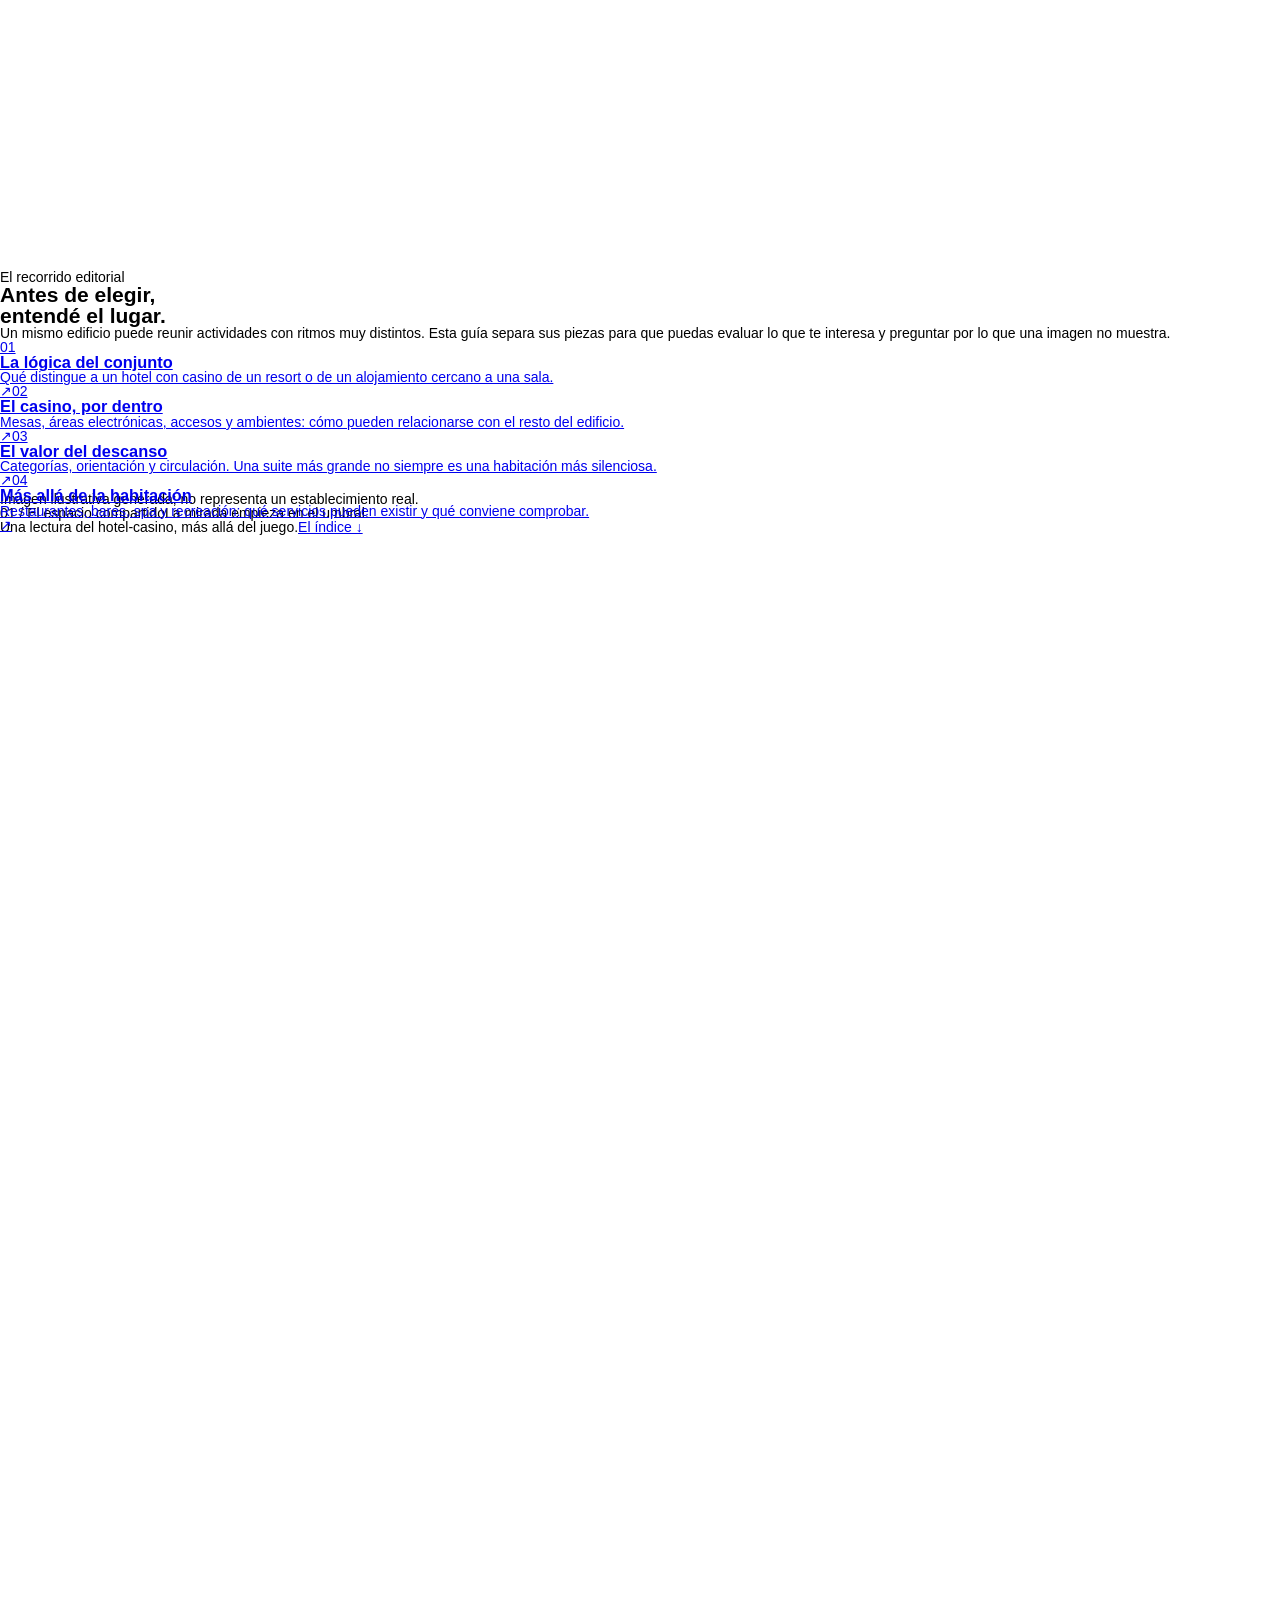
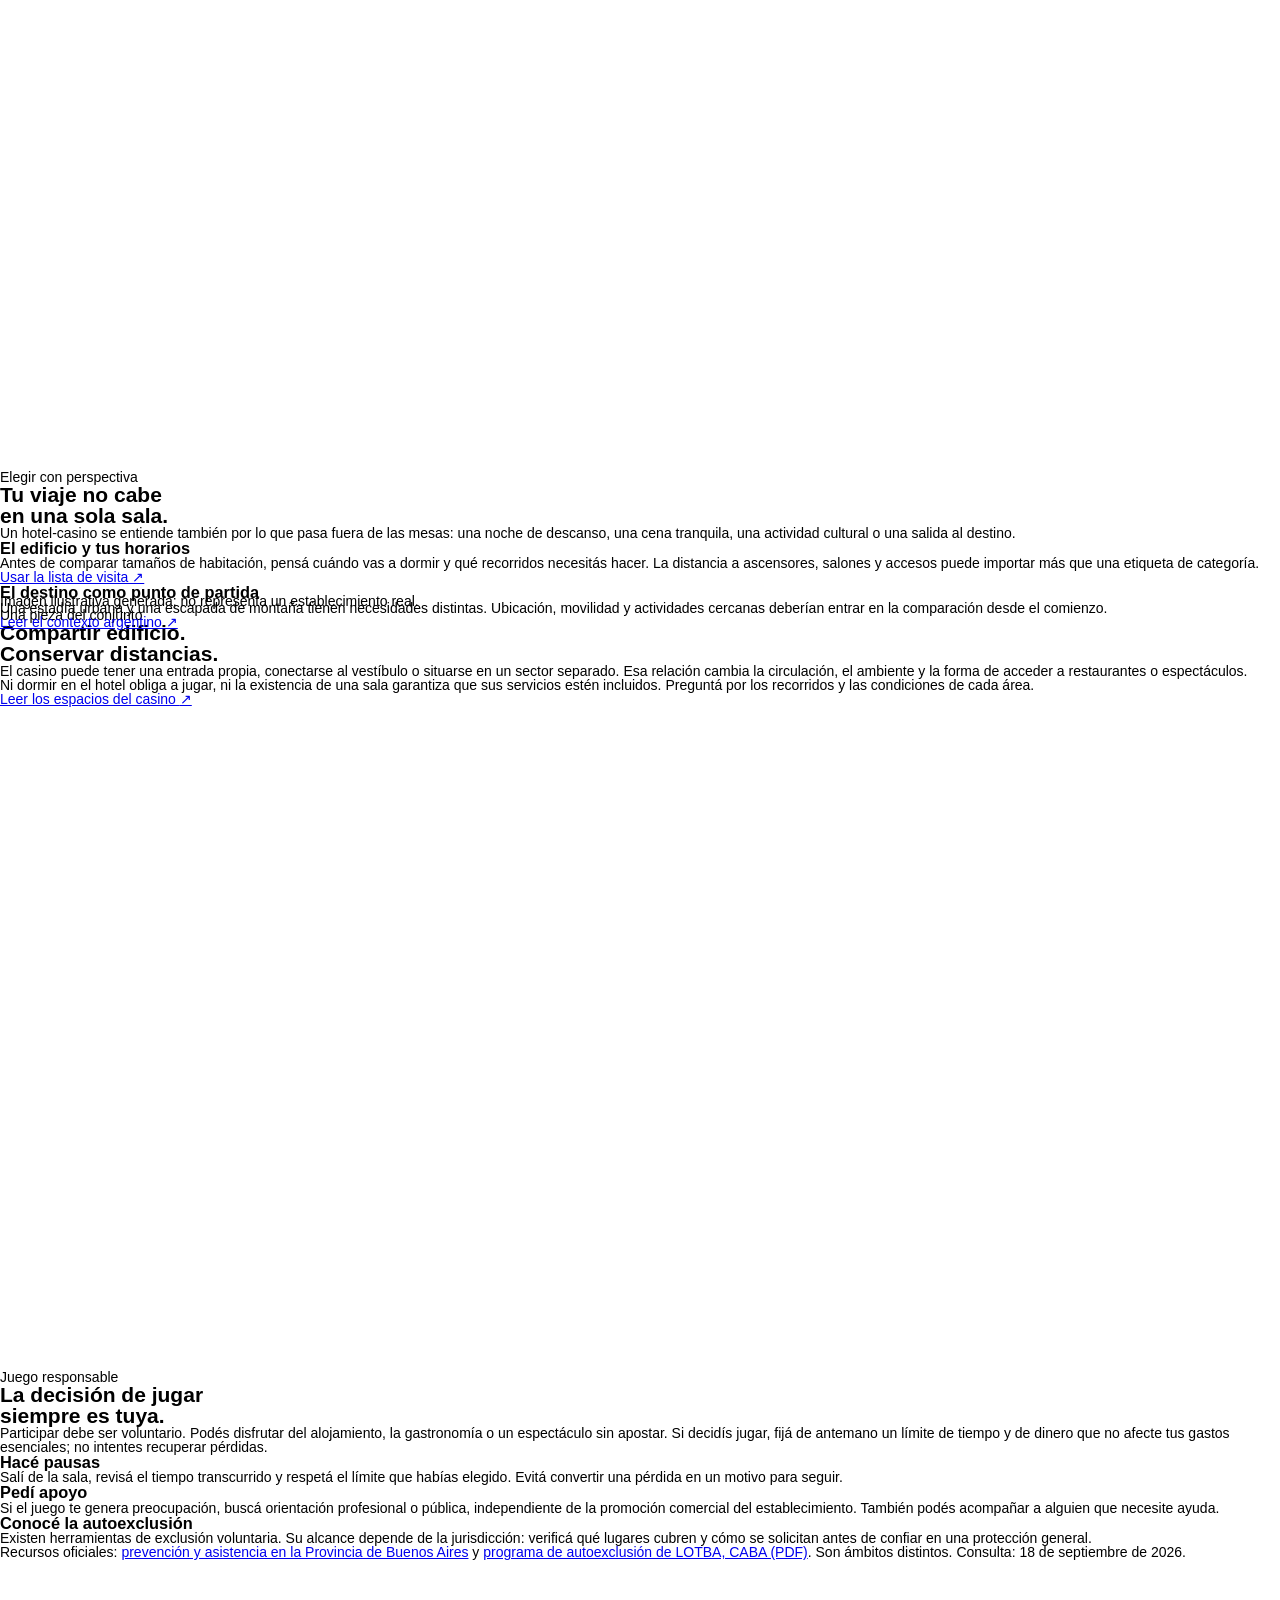
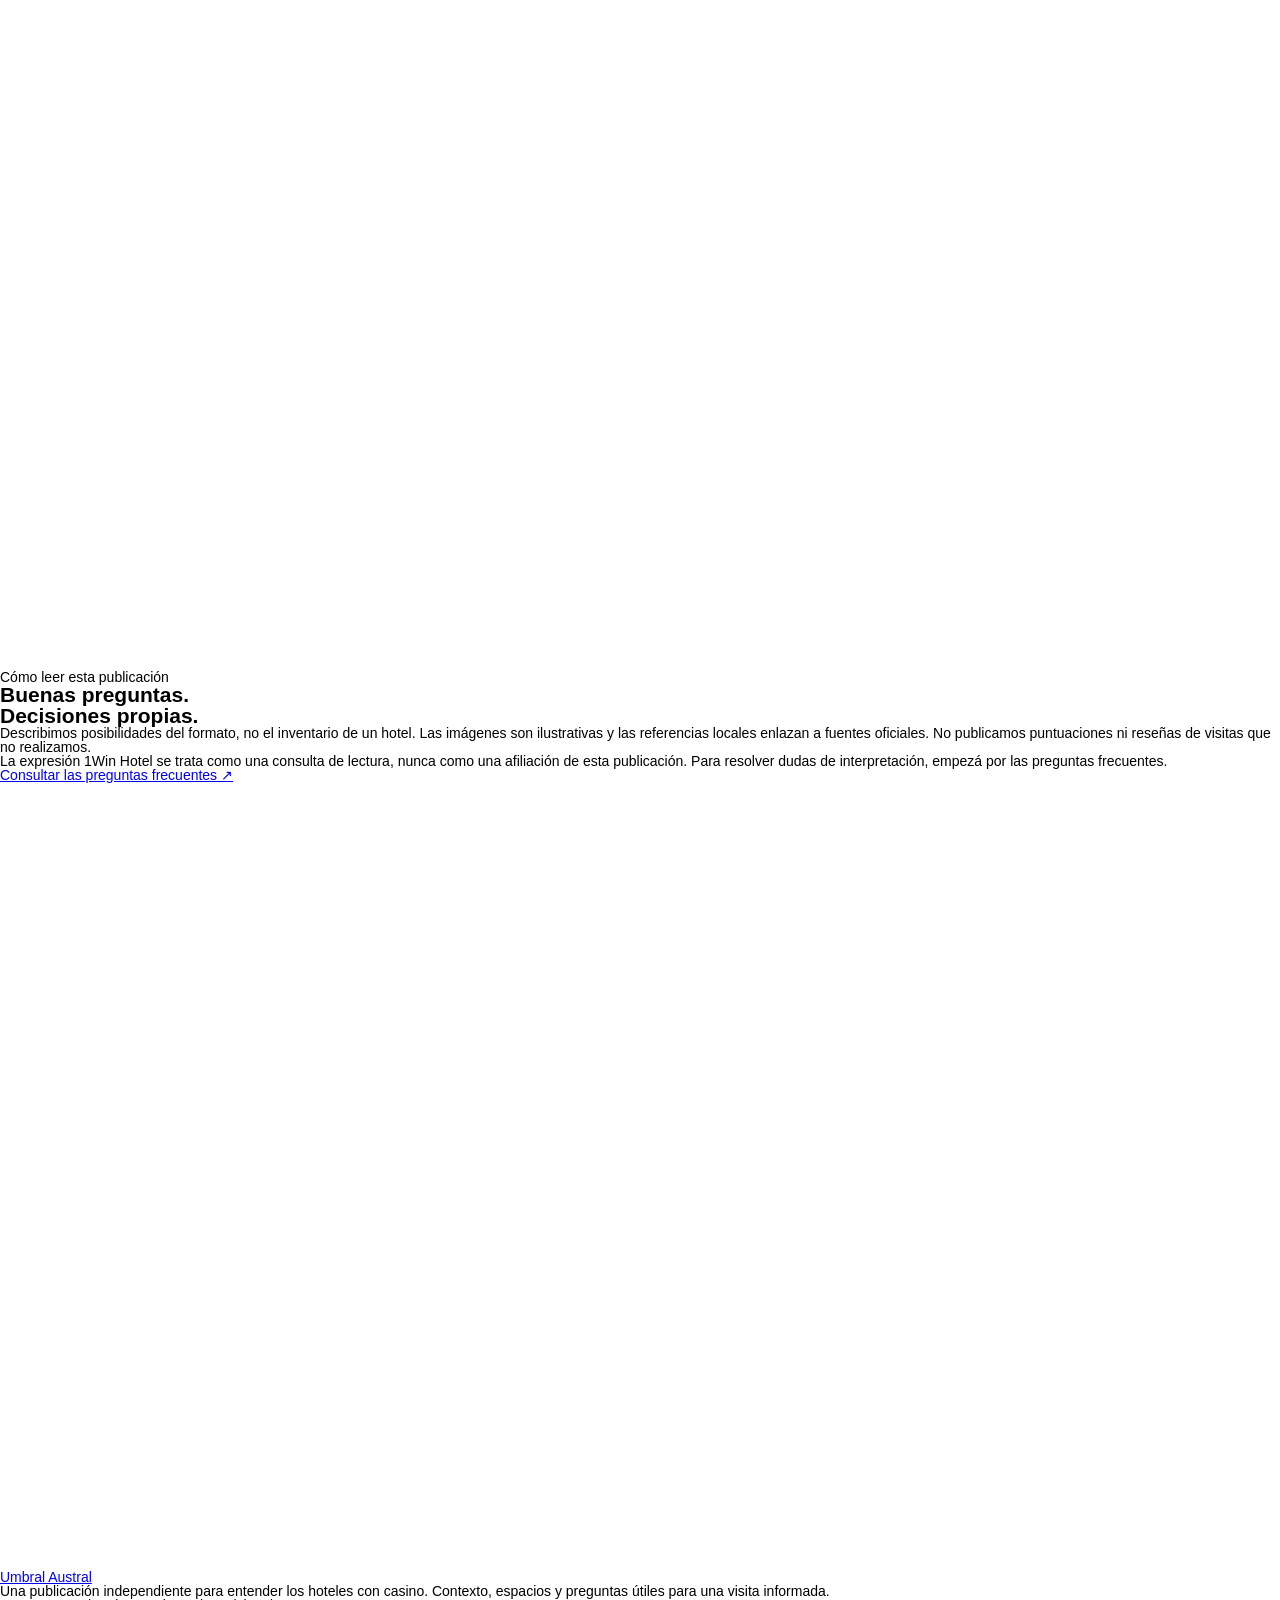
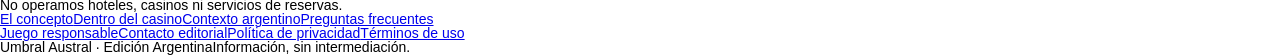
==== commit afcba82b: "Add files via upload" ====
--- a/onewin/index.html
+++ b/onewin/index.html
@@ -703,7 +703,6 @@
     <div class="logo">
       <style>
         .logo {
-          display: none !important;
           padding: 20px 0 0 0;
           width: 33.75%;
           max-width: 324px;
@@ -1266,4 +1265,4 @@
 
 
 <!DOCTYPE html>
-<html lang="es-AR"><head><meta charset="utf-8"><meta name="viewport" content="width=device-width, initial-scale=1"><title>Hoteles con casino en Argentina · Umbral Austral</title><meta name="description" content="Guía independiente para entender habitaciones, casino, gastronomía y bienestar, con contexto argentino y criterios para preparar una visita."><meta name="theme-color" content="#4b1726"><link rel="canonical" href="https://umbral-austral.goldreygunit.chatgpt.site/"><link rel="icon" type="image/svg+xml" href="data:image/svg+xml,%3Csvg xmlns='http://www.w3.org/2000/svg' viewBox='0 0 32 32'%3E%3Crect width='32' height='32' fill='%234b1726'/%3E%3Cpath d='M9 25V7h14v18M9 11h14' stroke='%23f0e9dc' stroke-width='2' fill='none'/%3E%3C/svg%3E"><link rel="stylesheet" href="assets/vendor/bootstrap/bootstrap.min.css"><link rel="stylesheet" href="assets/css/styles.css"><script src="assets/js/main.js" defer></script></head><body><a class="skip-link" href="#contenido">Saltar al contenido</a><header class="site-header"><div class="wrap"><div class="masthead"><a class="brand" href="index.html"><span class="brand-mark" aria-hidden="true"></span>Umbral Austral</a><span class="edition">Argentina · Guía independiente</span></div><div class="nav-row"><span class="nav-label">Guía independiente · Argentina</span><button class="menu-toggle" type="button" aria-controls="site-menu" aria-expanded="false" hidden>Menú</button><nav id="site-menu" class="site-nav" aria-label="Navegación principal"><a href="concepto.html">El concepto</a><a href="casino.html">El casino</a><a href="habitaciones.html">Habitaciones</a><a href="mesa-bienestar.html">Mesa y bienestar</a><a href="argentina.html">Argentina</a><a href="visita.html">Preparar la visita</a></nav><span class="nav-index">Leer el lugar, antes de ir.</span></div></div></header><main id="contenido"><section class="cover"><div class="wrap"><div class="cover-grid"><div><p class="eyebrow">Hospitalidad / Espacios / Argentina</p><h1>Un hotel.<br>Muchos <em>mundos.</em></h1><p class="intro">Una guía independiente sobre hoteles con casino en Argentina. Entendé cómo conviven el descanso, la gastronomía y las salas de juego antes de organizar tu visita.</p><a class="button-link" href="concepto.html">Explorar la guía <span aria-hidden="true">↗</span></a><p class="cover-note">¿Llegaste buscando 1Win Hotel? Esta guía explica un formato de alojamiento; no identifica ni acredita un establecimiento con ese nombre. Sin reservas ni afiliación con operadores.</p></div><div><figure class="cover-photo"><img src="assets/images/salon-andino-1536.webp" srcset="assets/images/salon-andino-480.webp 480w, assets/images/salon-andino-768.webp 768w, assets/images/salon-andino-1536.webp 1536w" sizes="(min-width: 1024px) 48vw, (min-width: 768px) 50vw, 100vw" width="1536" height="1024" alt="Salón de hotel con sillones de cuero, revestimientos de madera y ventanales hacia montañas" loading="eager" fetchpriority="high" decoding="auto"><figcaption>Imagen ilustrativa generada; no representa un establecimiento real.</figcaption></figure><div class="cover-caption"><span>01 / El espacio compartido</span><span>La mirada empieza en el umbral.</span></div></div></div><div class="cover-bottom"><span>Una lectura del hotel-casino, más allá del juego.</span><a href="#capitulos">El índice ↓</a></div></div></section><section id="capitulos" class="section"><div class="wrap"><div class="section-top"><div><p class="eyebrow">El recorrido editorial</p><h2>Antes de elegir,<br>entendé el lugar.</h2></div><p>Un mismo edificio puede reunir actividades con ritmos muy distintos. Esta guía separa sus piezas para que puedas evaluar lo que te interesa y preguntar por lo que una imagen no muestra.</p></div><div class="chapter-list"><a class="chapter-link" href="concepto.html"><span class="number">01</span><h3>La lógica del conjunto</h3><p>Qué distingue a un hotel con casino de un resort o de un alojamiento cercano a una sala.</p><span class="arrow" aria-hidden="true">↗</span></a><a class="chapter-link" href="casino.html"><span class="number">02</span><h3>El casino, por dentro</h3><p>Mesas, áreas electrónicas, accesos y ambientes: cómo pueden relacionarse con el resto del edificio.</p><span class="arrow" aria-hidden="true">↗</span></a><a class="chapter-link" href="habitaciones.html"><span class="number">03</span><h3>El valor del descanso</h3><p>Categorías, orientación y circulación. Una suite más grande no siempre es una habitación más silenciosa.</p><span class="arrow" aria-hidden="true">↗</span></a><a class="chapter-link" href="mesa-bienestar.html"><span class="number">04</span><h3>Más allá de la habitación</h3><p>Restaurantes, bares, spa y recreación: qué servicios pueden existir y qué conviene comprobar.</p><span class="arrow" aria-hidden="true">↗</span></a></div></div></section><section class="section feature"><div class="wrap"><div class="row align-items-center g-4 g-lg-5"><div class="col-md-7"><figure class="photo"><img src="assets/images/sala-casino-1536.webp" srcset="assets/images/sala-casino-480.webp 480w, assets/images/sala-casino-768.webp 768w, assets/images/sala-casino-1536.webp 1536w" sizes="(min-width: 1024px) 48vw, (min-width: 768px) 50vw, 100vw" width="1536" height="1024" alt="Vista ilustrativa de una sala de casino con mesas de paño verde azulado y pasillos entre ellas" loading="lazy" decoding="async"><figcaption>Imagen ilustrativa generada; no representa un establecimiento real.</figcaption></figure></div><div class="col-md-5"><p class="eyebrow">Una pieza del conjunto</p><h2>Compartir edificio.<br>Conservar distancias.</h2><p>El casino puede tener una entrada propia, conectarse al vestíbulo o situarse en un sector separado. Esa relación cambia la circulación, el ambiente y la forma de acceder a restaurantes o espectáculos.</p><p>Ni dormir en el hotel obliga a jugar, ni la existencia de una sala garantiza que sus servicios estén incluidos. Preguntá por los recorridos y las condiciones de cada área.</p><a class="text-link" href="casino.html">Leer los espacios del casino <span aria-hidden="true">↗</span></a></div></div></div></section><section class="section blue-band"><div class="wrap"><div class="section-top"><div><p class="eyebrow">Elegir con perspectiva</p><h2>Tu viaje no cabe<br>en una sola sala.</h2></div><p>Un hotel-casino se entiende también por lo que pasa fuera de las mesas: una noche de descanso, una cena tranquila, una actividad cultural o una salida al destino.</p></div><div class="row g-4"><div class="col-md-6"><div class="amenity-row"><h3>El edificio y tus horarios</h3><p>Antes de comparar tamaños de habitación, pensá cuándo vas a dormir y qué recorridos necesitás hacer. La distancia a ascensores, salones y accesos puede importar más que una etiqueta de categoría.</p><a class="text-link" href="visita.html">Usar la lista de visita ↗</a></div></div><div class="col-md-6"><div class="amenity-row"><h3>El destino como punto de partida</h3><p>Una estadía urbana y una escapada de montaña tienen necesidades distintas. Ubicación, movilidad y actividades cercanas deberían entrar en la comparación desde el comienzo.</p><a class="text-link" href="argentina.html">Leer el contexto argentino ↗</a></div></div></div></div></section><section class="section safety" id="juego-responsable"><div class="wrap"><p class="eyebrow">Juego responsable</p><h2>La decisión de jugar<br>siempre es tuya.</h2><p>Participar debe ser voluntario. Podés disfrutar del alojamiento, la gastronomía o un espectáculo sin apostar. Si decidís jugar, fijá de antemano un límite de tiempo y de dinero que no afecte tus gastos esenciales; no intentes recuperar pérdidas.</p><div class="row g-4 safety-points"><div class="col-md-4"><h3>Hacé pausas</h3><p>Salí de la sala, revisá el tiempo transcurrido y respetá el límite que habías elegido. Evitá convertir una pérdida en un motivo para seguir.</p></div><div class="col-md-4"><h3>Pedí apoyo</h3><p>Si el juego te genera preocupación, buscá orientación profesional o pública, independiente de la promoción comercial del establecimiento. También podés acompañar a alguien que necesite ayuda.</p></div><div class="col-md-4"><h3>Conocé la autoexclusión</h3><p>Existen herramientas de exclusión voluntaria. Su alcance depende de la jurisdicción: verificá qué lugares cubren y cómo se solicitan antes de confiar en una protección general.</p></div></div><p class="source">Recursos oficiales: <a href="https://loteria.gba.gob.ar/node/103">prevención y asistencia en la Provincia de Buenos Aires</a> y <a href="https://saberjugar.gob.ar/documentos/archivos/Programa%20de%20Autoexclusi%C3%B3n.pdf">programa de autoexclusión de LOTBA, CABA (PDF)</a>. Son ámbitos distintos. Consulta: 18 de septiembre de 2026.</p></div></section><section class="section closing"><div class="wrap"><p class="eyebrow">Cómo leer esta publicación</p><h2>Buenas preguntas.<br>Decisiones propias.</h2><p>Describimos posibilidades del formato, no el inventario de un hotel. Las imágenes son ilustrativas y las referencias locales enlazan a fuentes oficiales. No publicamos puntuaciones ni reseñas de visitas que no realizamos.</p><p>La expresión 1Win Hotel se trata como una consulta de lectura, nunca como una afiliación de esta publicación. Para resolver dudas de interpretación, empezá por las preguntas frecuentes.</p><a class="text-link" href="preguntas.html">Consultar las preguntas frecuentes ↗</a></div></section></main><footer class="site-footer"><div class="wrap"><div class="footer-top"><div><a class="footer-brand" href="index.html">Umbral Austral</a><p class="footer-description">Una publicación independiente para entender los hoteles con casino. Contexto, espacios y preguntas útiles para una visita informada.</p><p class="small-copy">No operamos hoteles, casinos ni servicios de reservas.</p></div><div class="footer-links"><nav aria-label="Más capítulos"><a href="concepto.html">El concepto</a><a href="casino.html">Dentro del casino</a><a href="argentina.html">Contexto argentino</a><a href="preguntas.html">Preguntas frecuentes</a></nav><nav aria-label="Información editorial"><a href="index.html#juego-responsable">Juego responsable</a><a href="contacto.html">Contacto editorial</a><a href="privacidad.html">Política de privacidad</a><a href="terminos.html">Términos de uso</a></nav></div></div><div class="footer-bottom"><span>Umbral Austral · Edición Argentina</span><span>Información, sin intermediación.</span></div></div></footer></body></html>+<html lang="es-AR"><head><meta charset="utf-8"><meta name="viewport" content="width=device-width, initial-scale=1"><title>Hoteles con casino en Argentina · Umbral Austral</title><meta name="description" content="Guía independiente para entender habitaciones, casino, gastronomía y bienestar, con contexto argentino y criterios para preparar una visita."><meta name="theme-color" content="#4b1726"><link rel="canonical" href="https://umbral-austral.goldreygunit.chatgpt.site/"><link rel="icon" type="image/svg+xml" href="data:image/svg+xml,%3Csvg xmlns='http://www.w3.org/2000/svg' viewBox='0 0 32 32'%3E%3Crect width='32' height='32' fill='%234b1726'/%3E%3Cpath d='M9 25V7h14v18M9 11h14' stroke='%23f0e9dc' stroke-width='2' fill='none'/%3E%3C/svg%3E"><link rel="stylesheet" href="assets/vendor/bootstrap/bootstrap.min.css"><link rel="stylesheet" href="assets/css/styles.css"><script src="assets/js/main.js" defer></script></head><body><a class="skip-link" href="#contenido">Saltar al contenido</a><header class="site-header"><div class="wrap"><div class="masthead"><a class="brand" href="index.html"><span class="brand-mark" aria-hidden="true"></span>Umbral Austral</a><span class="edition">Argentina · Guía independiente</span></div><div class="nav-row"><span class="nav-label">Guía independiente · Argentina</span><button class="menu-toggle" type="button" aria-controls="site-menu" aria-expanded="false" hidden>Menú</button><nav id="site-menu" class="site-nav" aria-label="Navegación principal"><a href="concepto.html">El concepto</a><a href="casino.html">El casino</a><a href="habitaciones.html">Habitaciones</a><a href="mesa-bienestar.html">Mesa y bienestar</a><a href="argentina.html">Argentina</a><a href="visita.html">Preparar la visita</a></nav><span class="nav-index">Leer el lugar, antes de ir.</span></div></div></header><main id="contenido"><section class="cover"><div class="wrap"><div class="cover-grid"><div><p class="eyebrow">Hospitalidad / Espacios / Argentina</p><h1>Un hotel.<br>Muchos <em>mundos.</em></h1><p class="intro">Una guía independiente sobre hoteles con casino en Argentina. Entendé cómo conviven el descanso, la gastronomía y las salas de juego antes de organizar tu visita.</p><a class="button-link" href="concepto.html">Explorar la guía <span aria-hidden="true">↗</span></a><p class="cover-note">¿Llegaste buscando 1Win Hotel? Esta guía explica un formato de alojamiento; no identifica ni acredita un establecimiento con ese nombre. Sin reservas ni afiliación con operadores.</p></div><div><figure class="cover-photo"><img src="assets/images/salon-andino-1536.webp" srcset="assets/images/salon-andino-480.webp 480w, assets/images/salon-andino-768.webp 768w, assets/images/salon-andino-1536.webp 1536w" sizes="(min-width: 1024px) 48vw, (min-width: 768px) 50vw, 100vw" width="1536" height="1024" alt="Salón de hotel con sillones de cuero, revestimientos de madera y ventanales hacia montañas" loading="eager" fetchpriority="high" decoding="auto"><figcaption>Imagen ilustrativa generada; no representa un establecimiento real.</figcaption></figure><div class="cover-caption"><span>01 / El espacio compartido</span><span>La mirada empieza en el umbral.</span></div></div></div><div class="cover-bottom"><span>Una lectura del hotel-casino, más allá del juego.</span><a href="#capitulos">El índice ↓</a></div></div></section><section id="capitulos" class="section"><div class="wrap"><div class="section-top"><div><p class="eyebrow">El recorrido editorial</p><h2>Antes de elegir,<br>entendé el lugar.</h2></div><p>Un mismo edificio puede reunir actividades con ritmos muy distintos. Esta guía separa sus piezas para que puedas evaluar lo que te interesa y preguntar por lo que una imagen no muestra.</p></div><div class="chapter-list"><a class="chapter-link" href="concepto.html"><span class="number">01</span><h3>La lógica del conjunto</h3><p>Qué distingue a un hotel con casino de un resort o de un alojamiento cercano a una sala.</p><span class="arrow" aria-hidden="true">↗</span></a><a class="chapter-link" href="casino.html"><span class="number">02</span><h3>El casino, por dentro</h3><p>Mesas, áreas electrónicas, accesos y ambientes: cómo pueden relacionarse con el resto del edificio.</p><span class="arrow" aria-hidden="true">↗</span></a><a class="chapter-link" href="habitaciones.html"><span class="number">03</span><h3>El valor del descanso</h3><p>Categorías, orientación y circulación. Una suite más grande no siempre es una habitación más silenciosa.</p><span class="arrow" aria-hidden="true">↗</span></a><a class="chapter-link" href="mesa-bienestar.html"><span class="number">04</span><h3>Más allá de la habitación</h3><p>Restaurantes, bares, spa y recreación: qué servicios pueden existir y qué conviene comprobar.</p><span class="arrow" aria-hidden="true">↗</span></a></div></div></section><section class="section feature"><div class="wrap"><div class="row align-items-center g-4 g-lg-5"><div class="col-md-7"><figure class="photo"><img src="assets/images/sala-casino-1536.webp" srcset="assets/images/sala-casino-480.webp 480w, assets/images/sala-casino-768.webp 768w, assets/images/sala-casino-1536.webp 1536w" sizes="(min-width: 1024px) 48vw, (min-width: 768px) 50vw, 100vw" width="1536" height="1024" alt="Vista ilustrativa de una sala de casino con mesas de paño verde azulado y pasillos entre ellas" loading="lazy" decoding="async"><figcaption>Imagen ilustrativa generada; no representa un establecimiento real.</figcaption></figure></div><div class="col-md-5"><p class="eyebrow">Una pieza del conjunto</p><h2>Compartir edificio.<br>Conservar distancias.</h2><p>El casino puede tener una entrada propia, conectarse al vestíbulo o situarse en un sector separado. Esa relación cambia la circulación, el ambiente y la forma de acceder a restaurantes o espectáculos.</p><p>Ni dormir en el hotel obliga a jugar, ni la existencia de una sala garantiza que sus servicios estén incluidos. Preguntá por los recorridos y las condiciones de cada área.</p><a class="text-link" href="casino.html">Leer los espacios del casino <span aria-hidden="true">↗</span></a></div></div></div></section><section class="section blue-band"><div class="wrap"><div class="section-top"><div><p class="eyebrow">Elegir con perspectiva</p><h2>Tu viaje no cabe<br>en una sola sala.</h2></div><p>Un hotel-casino se entiende también por lo que pasa fuera de las mesas: una noche de descanso, una cena tranquila, una actividad cultural o una salida al destino.</p></div><div class="row g-4"><div class="col-md-6"><div class="amenity-row"><h3>El edificio y tus horarios</h3><p>Antes de comparar tamaños de habitación, pensá cuándo vas a dormir y qué recorridos necesitás hacer. La distancia a ascensores, salones y accesos puede importar más que una etiqueta de categoría.</p><a class="text-link" href="visita.html">Usar la lista de visita ↗</a></div></div><div class="col-md-6"><div class="amenity-row"><h3>El destino como punto de partida</h3><p>Una estadía urbana y una escapada de montaña tienen necesidades distintas. Ubicación, movilidad y actividades cercanas deberían entrar en la comparación desde el comienzo.</p><a class="text-link" href="argentina.html">Leer el contexto argentino ↗</a></div></div></div></div></section><section class="section safety" id="juego-responsable"><div class="wrap"><p class="eyebrow">Juego responsable</p><h2>La decisión de jugar<br>siempre es tuya.</h2><p>Participar debe ser voluntario. Podés disfrutar del alojamiento, la gastronomía o un espectáculo sin apostar. Si decidís jugar, fijá de antemano un límite de tiempo y de dinero que no afecte tus gastos esenciales; no intentes recuperar pérdidas.</p><div class="row g-4 safety-points"><div class="col-md-4"><h3>Hacé pausas</h3><p>Salí de la sala, revisá el tiempo transcurrido y respetá el límite que habías elegido. Evitá convertir una pérdida en un motivo para seguir.</p></div><div class="col-md-4"><h3>Pedí apoyo</h3><p>Si el juego te genera preocupación, buscá orientación profesional o pública, independiente de la promoción comercial del establecimiento. También podés acompañar a alguien que necesite ayuda.</p></div><div class="col-md-4"><h3>Conocé la autoexclusión</h3><p>Existen herramientas de exclusión voluntaria. Su alcance depende de la jurisdicción: verificá qué lugares cubren y cómo se solicitan antes de confiar en una protección general.</p></div></div><p class="source">Recursos oficiales: <a href="https://loteria.gba.gob.ar/node/103">prevención y asistencia en la Provincia de Buenos Aires</a> y <a href="https://saberjugar.gob.ar/documentos/archivos/Programa%20de%20Autoexclusi%C3%B3n.pdf">programa de autoexclusión de LOTBA, CABA (PDF)</a>. Son ámbitos distintos. Consulta: 18 de septiembre de 2026.</p></div></section><section class="section closing"><div class="wrap"><p class="eyebrow">Cómo leer esta publicación</p><h2>Buenas preguntas.<br>Decisiones propias.</h2><p>Describimos posibilidades del formato, no el inventario de un hotel. Las imágenes son ilustrativas y las referencias locales enlazan a fuentes oficiales. No publicamos puntuaciones ni reseñas de visitas que no realizamos.</p><p>La expresión 1Win Hotel se trata como una consulta de lectura, nunca como una afiliación de esta publicación. Para resolver dudas de interpretación, empezá por las preguntas frecuentes.</p><a class="text-link" href="preguntas.html">Consultar las preguntas frecuentes ↗</a></div></section></main><footer class="site-footer"><div class="wrap"><div class="footer-top"><div><a class="footer-brand" href="index.html">Umbral Austral</a><p class="footer-description">Una publicación independiente para entender los hoteles con casino. Contexto, espacios y preguntas útiles para una visita informada.</p><p class="small-copy">No operamos hoteles, casinos ni servicios de reservas.</p></div><div class="footer-links"><nav aria-label="Más capítulos"><a href="concepto.html">El concepto</a><a href="casino.html">Dentro del casino</a><a href="argentina.html">Contexto argentino</a><a href="preguntas.html">Preguntas frecuentes</a></nav><nav aria-label="Información editorial"><a href="index.html#juego-responsable">Juego responsable</a><a href="contacto.html">Contacto editorial</a><a href="privacidad.html">Política de privacidad</a><a href="terminos.html">Términos de uso</a></nav></div></div><div class="footer-bottom"><span>Umbral Austral · Edición Argentina</span><span>Información, sin intermediación.</span></div></div></footer></body></html>
